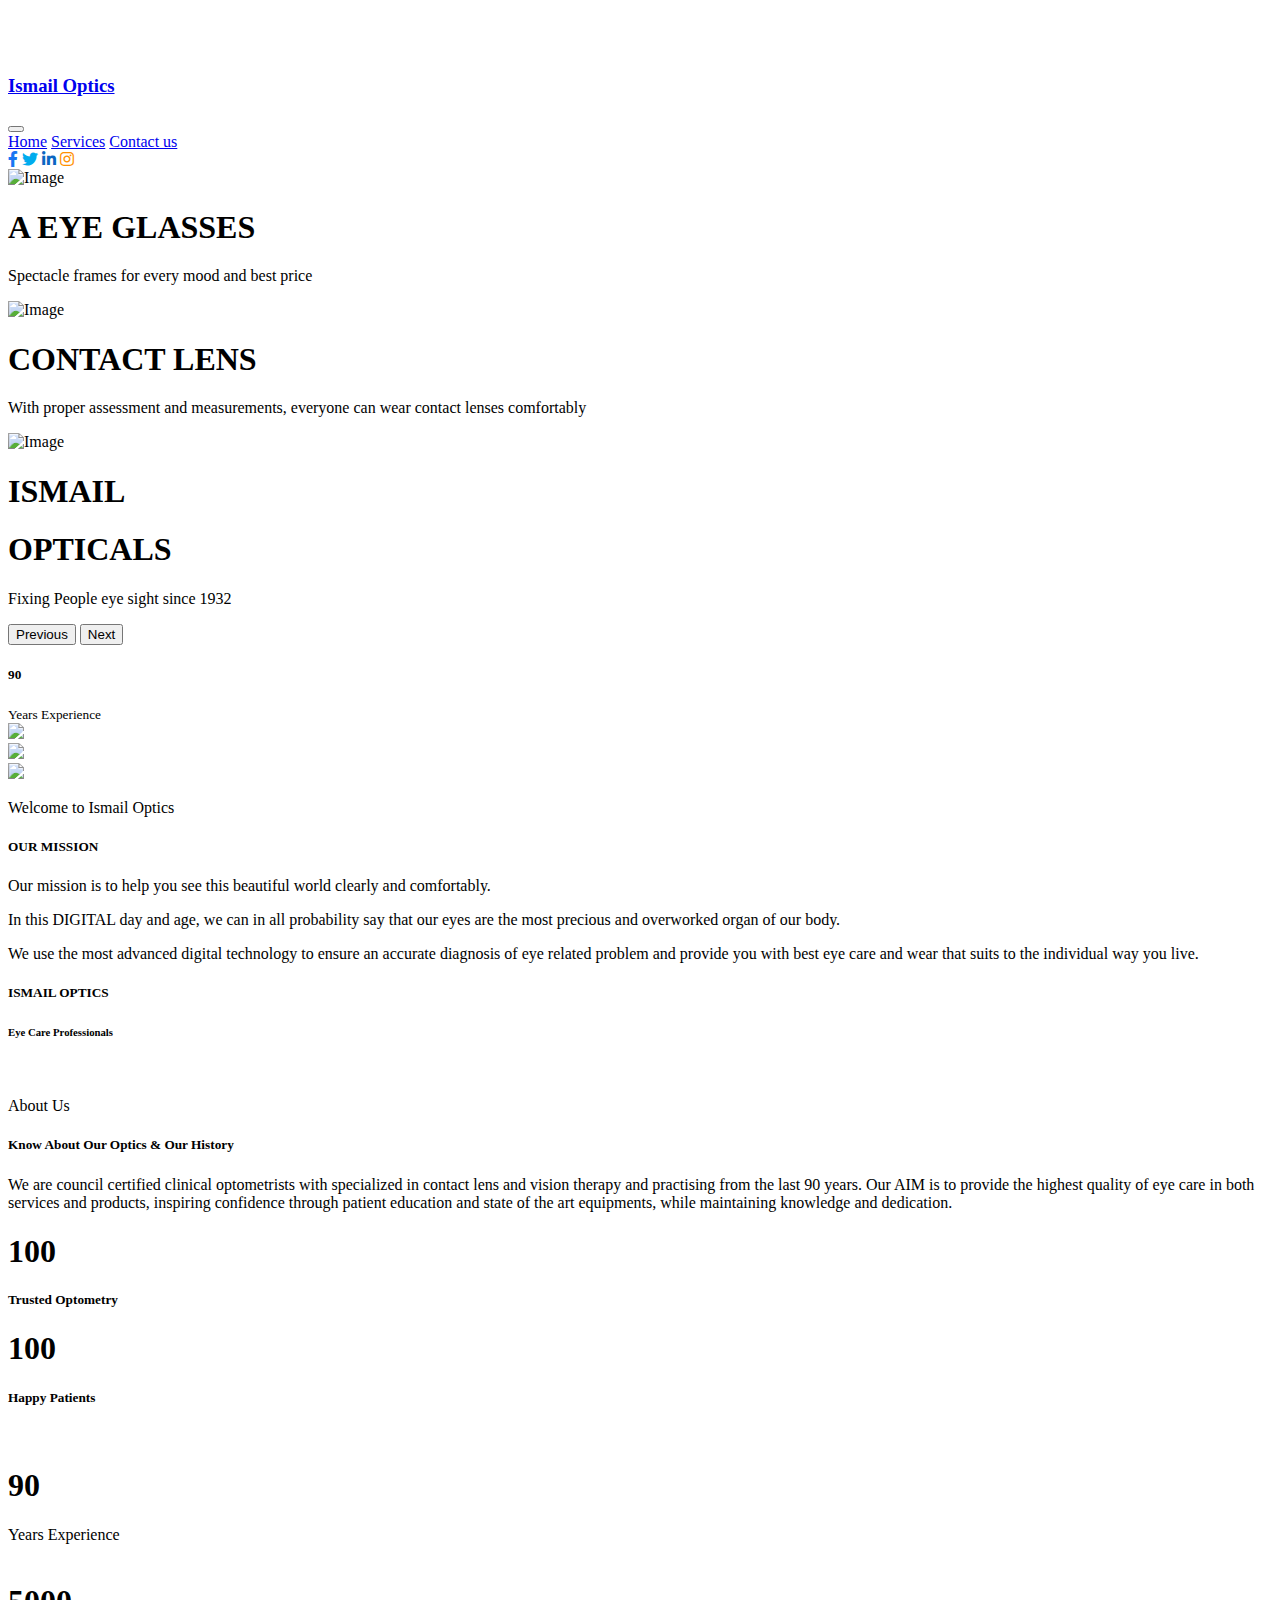
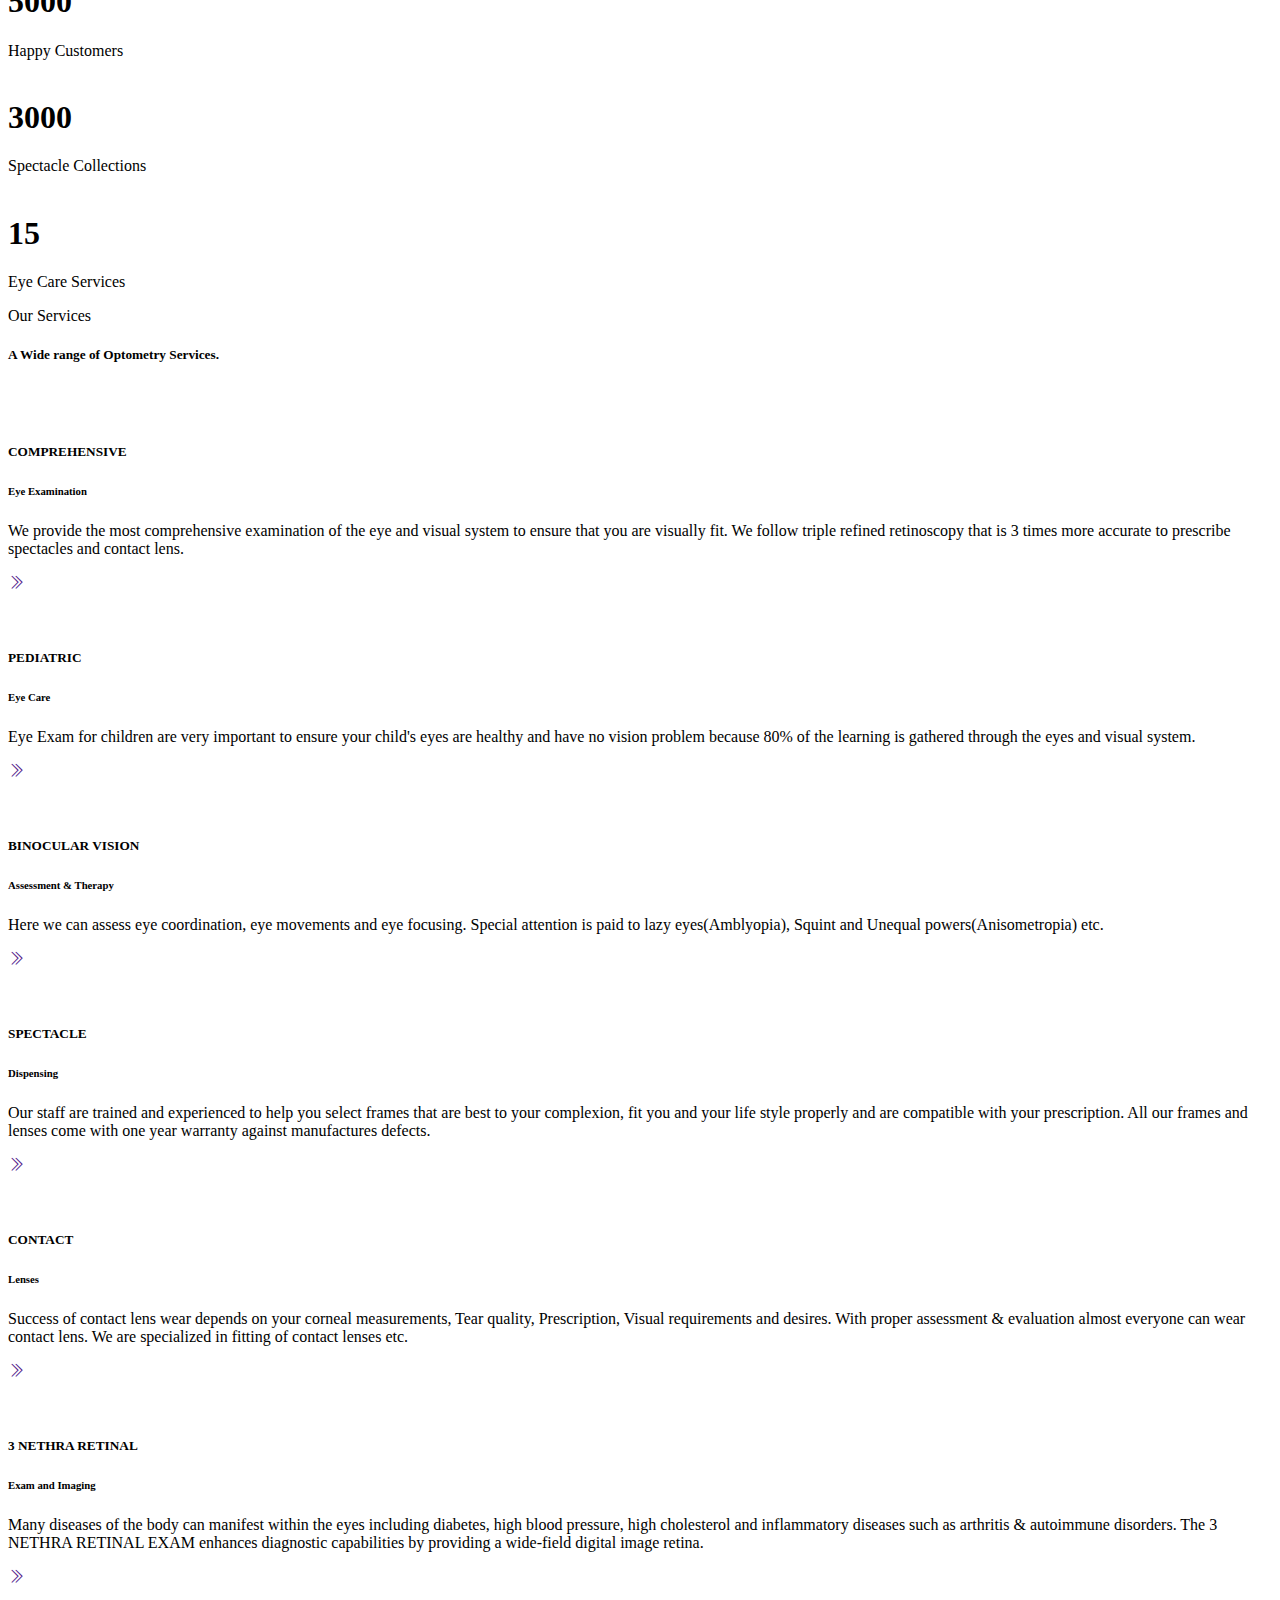
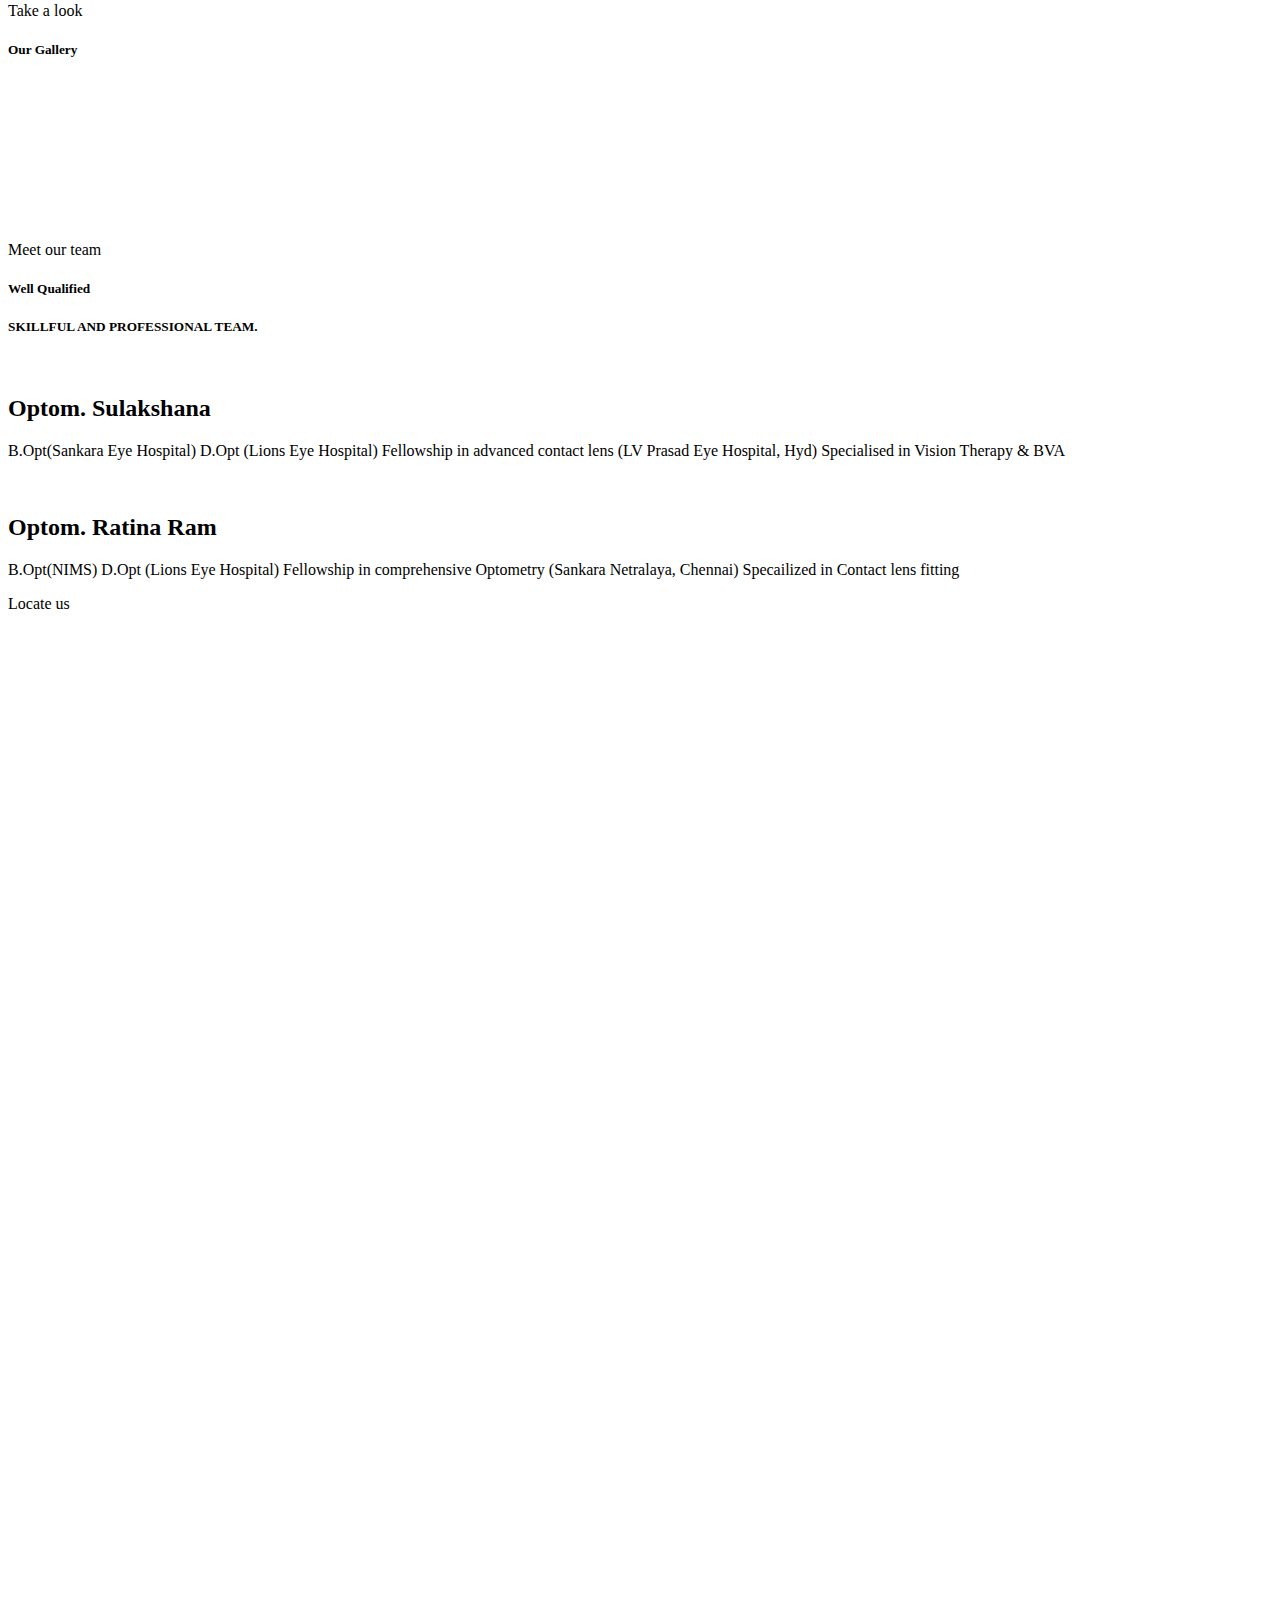
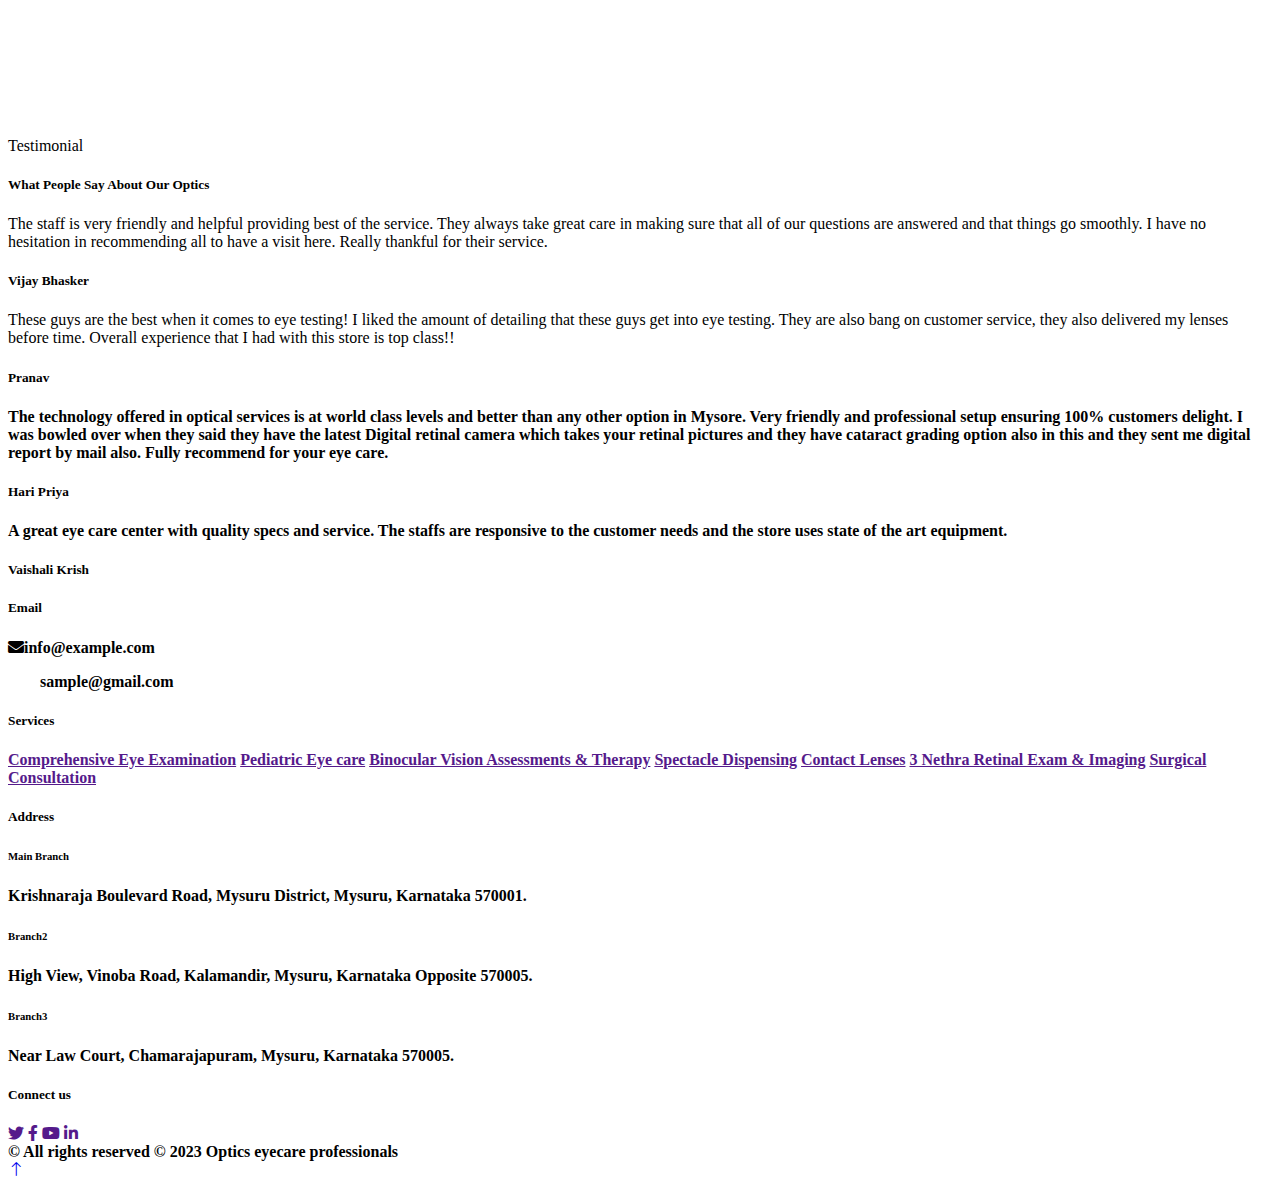
==== index.html @ 4f5cfffa "Commit" ====
<!DOCTYPE html>
<html lang="en">

<head>
    <meta charset="utf-8">
    <title>Ismail Optics</title>
    <meta content="width=device-width, initial-scale=1.0" name="viewport">
    <meta content="" name="keywords">
    <meta content="" name="description">

    <!-- Favicon -->
    <link href="img/favicon.ico" rel="icon">

    <!-- Google Web Fonts -->
    <link rel="preconnect" href="https://fonts.googleapis.com">
    <link rel="preconnect" href="https://fonts.gstatic.com" crossorigin>
    <link href="https://fonts.googleapis.com/css2?family=Libre+Baskerville:wght@700&family=Open+Sans:wght@400;500;600&display=swap" rel="stylesheet">   

    <!-- Icon Font Stylesheet -->
    <link href="https://cdnjs.cloudflare.com/ajax/libs/font-awesome/5.10.0/css/all.min.css" rel="stylesheet">
    <link href="https://cdn.jsdelivr.net/npm/bootstrap-icons@1.4.1/font/bootstrap-icons.css" rel="stylesheet">

    <!-- Libraries Stylesheet -->
    <link href="lib/animate/animate.min.css" rel="stylesheet">
    <link href="lib/owlcarousel/assets/owl.carousel.min.css" rel="stylesheet">
    <link href="lib/lightbox/css/lightbox.min.css" rel="stylesheet">

    <!-- Customized Bootstrap Stylesheet -->
    <link href="css/bootstrap.min.css" rel="stylesheet">

    <!-- Template Stylesheet -->
    <link href="css/style.css" rel="stylesheet">
</head>

<!--<body oncontextmenu="return false"> -->
    <body>
    <!-- Spinner Start -->
    <div id="spinner" class="show bg-white position-fixed translate-middle w-100 vh-100 top-50 start-50 d-flex align-items-center justify-content-center">
        <div class="spinner-border text-primary" role="status" style="width: 3rem; height: 3rem;"></div>
    </div>
    <!-- Spinner End -->


    <!-- Topbar Start
    <div class="container-fluid bg-dark px-0">
        <div class="row g-0 d-none d-lg-flex">
            <div class="col-lg-6 ps-5 text-start">
                <div class="h-100 d-inline-flex align-items-center text-light">
                    <span>Follow Us:</span>
                    <a class="btn btn-link text-light" href=""><i class="fab fa-facebook-f"></i></a>
                    <a class="btn btn-link text-light" href=""><i class="fab fa-twitter"></i></a>
                    <a class="btn btn-link text-light" href=""><i class="fab fa-linkedin-in"></i></a>
                    <a class="btn btn-link text-light" href=""><i class="fab fa-instagram"></i></a>
                </div>
            </div>
            <div class="col-lg-6 text-end">
                <div class="h-100 bg-secondary d-inline-flex align-items-center text-dark py-2 px-4">
                    <span class="me-2 fw-semi-bold"><i class="fa fa-phone-alt me-2"></i>Call Us:</span>
                    <span>+91 996723459</span>
                </div>
            </div>
        </div>
    </div>
    <!-- Topbar End -->


    <!-- Navbar Start -->
    <nav class="navbar navbar-expand-lg bg-white navbar-light sticky-top px-4 px-lg-5">
        <a href="index.html" class="navbar-brand d-flex align-items-center">
            <h3 class="m-0">Ismail Optics</h3>
        </a>
        <button type="button" class="navbar-toggler me-0" data-bs-toggle="collapse" data-bs-target="#navbarCollapse">
            <span class="navbar-toggler-icon"></span>
        </button>
        <div class="collapse navbar-collapse" id="navbarCollapse">
            <div class="navbar-nav ms-auto p-4 p-lg-0">
                <a href="index.html" class="nav-item nav-link active">Home</a>
                <a href="service.html" class="nav-item nav-link">Services</a>
                <a href="contact.html" class="nav-item nav-link">Contact us</a>
            </div>
            <div class="border-start ps-4 d-none d-lg-block">
                <a class="btn btn-link text-light" href=""><i class="fab fa-facebook-f" style="color: #1877f2;"></i></a>
                    <a class="btn btn-link text-light" href=""><i class="fab fa-twitter" style="color: #00acee ;"></i></a>
                    <a class="btn btn-link text-light" href=""><i class="fab fa-linkedin-in" style="color: #0A66C2;"></i></a>
                    <a class="btn btn-link text-light" href=""><i class="fab fa-instagram" style="color: rgb(255, 145, 0);"></i></a>
            </div>
        </div>
    </nav>
    <!-- Navbar End -->


    <!-- Carousel Start -->
    <div class="container-fluid px-0 mb-5">
        <div id="header-carousel" class="carousel slide" data-bs-ride="carousel">
            <div class="carousel-inner">
                <div class="carousel-item active">
                    <img class="w-100" src="img/home1.jpg" alt="Image">
                    <div class="carousel-caption">
                        <div class="container">
                            <div class="row justify-content-start">
                                <div class="col-lg-8 text-start">
                                    <h1 class="display-1 text-white mb-2 animated slideInRight">A EYE GLASSES</h1>
                                    <p class="fs-4 text-white">Spectacle frames for every mood and best price</p>
                                    
                                </div>
                            </div>
                        </div>
                    </div>
                </div>
                <div class="carousel-item">
                    <img class="w-100" src="img/home2.jpg" alt="Image">
                    <div class="carousel-caption">
                        <div class="container">
                            <div class="row justify-content-start">
                                <div class="col-lg-8 text-start">
                                    <h1 class="display-1 text-white mb-2 animated slideInRight">CONTACT LENS</h1>
                                    <p class="fs-4 text-white">With proper assessment and measurements, everyone can wear contact lenses comfortably</p>
                                 
                                </div>
                            </div>
                        </div>
                    </div>
                </div>
                <div class="carousel-item">
                    <img class="w-100" src="img/sunglasses.jpg" alt="Image">
                    <div class="carousel-caption">
                        <div class="container">
                            <div class="row justify-content-end">
                                <div class="col-lg-8 text-end">
                                    <h1 class="display-1 text-white mb-2 animated slideInRight">ISMAIL</h1>
                                    <h1 class="display-1 text-white mb-2 animated slideInRight">OPTICALS</h1>
                                    <p class="fs-4 text-white">Fixing People eye sight since 1932</p>
                                  
                                </div>
                            </div>
                        </div>
                    </div>
                </div>
            </div>
            <button class="carousel-control-prev" type="button" data-bs-target="#header-carousel"
                data-bs-slide="prev">
                <span class="carousel-control-prev-icon" aria-hidden="true"></span>
                <span class="visually-hidden">Previous</span>
            </button>
            <button class="carousel-control-next" type="button" data-bs-target="#header-carousel"
                data-bs-slide="next">
                <span class="carousel-control-next-icon" aria-hidden="true"></span>
                <span class="visually-hidden">Next</span>
            </button>
        </div>
    </div>
    <!-- Carousel End -->


    <!-- About Start -->
    <div class="container-xxl py-5">
        <div class="container">
            <div class="row g-5 align-items-end">
                <div class="col-lg-6">
                    <div class="row g-2">
                        <div class="col-6 position-relative wow fadeIn" data-wow-delay="0.7s">
                            <div class="about-experience bg-secondary rounded">
                                <h5 class="display-1 mb-0">90</h5>
                                <small class="fs-5 fw-bold">Years Experience</small>
                            </div>
                        </div>
                        <div class="col-6 wow fadeIn" data-wow-delay="0.1s">
                            <img class="img-fluid rounded" src="img/about1.jpg">
                        </div>
                        <div class="col-6 wow fadeIn" data-wow-delay="0.3s">
                            <img class="img-fluid rounded" src="img/service4.jpg">
                        </div>
                        <div class="col-6 wow fadeIn" data-wow-delay="0.5s">
                            <img class="img-fluid rounded" src="img/service7.png">
                        </div>
                    </div>
                </div>
                <div class="col-lg-6 wow fadeIn" data-wow-delay="0.5s">
                    <p class="section-title bg-white text-start text-primary pe-3">Welcome to Ismail Optics</p>
                    <h5 class="mb-4">OUR MISSION</h5>
                    <p class="mb-4">Our mission is to help you see this beautiful world clearly and comfortably.</p>
                    <p class="mb-4">In this DIGITAL day and age, we can in all probability say that our eyes are the most precious and overworked  organ of our body.</p>
                    <p class="mb-4">We use the most advanced digital technology to ensure an accurate diagnosis of eye related problem and provide you with best eye care and wear that suits  to the individual way you live.</p>
                    <h5>ISMAIL OPTICS</h5>
                    <h6 class="text-muted">Eye Care Professionals</h6>
                    <p class="fs-4 text-white"><br></p>
                </div>
            </div>
        </div>
    </div>
    <!-- About End -->


    <!-- Features Start -->
    <div class="container-xxl py-5">
        <div class="container">
            <div class="row g-5 align-items-center">
                <div class="col-lg-6 wow fadeInUp" data-wow-delay="0.1s">
                    <p class="section-title bg-white text-start text-primary pe-3">About  Us</p>
                    <h5 class="mb-4">Know About Our Optics & Our History</h5>
                    <p class="mb-4">We are council certified clinical optometrists with specialized in contact lens and vision therapy and practising from the last 90 years. Our AIM is to provide the highest quality of eye care in both services and products, inspiring confidence through patient education and state of the art equipments, while maintaining knowledge and dedication.</p>
                       <div class="row g-5 pt-2 mb-5">
                            <div class="col-sm-6">
                                <h1 class="display-6" data-toggle="counter-up">100</h1>
                                <h5 class="mb-3">Trusted Optometry</h5>
                            </div>
                            <div class="col-sm-6">
                                <h1 class="display-6" data-toggle="counter-up">100</h1>
                                <h5 class="mb-3">Happy Patients</h5>
                            </div>
                        </div>
                    </div>
                <div class="col-lg-6">
                    <div class="rounded overflow-hidden">
                        <div class="row g-0">
                            <div class="col-sm-6 wow fadeIn" data-wow-delay="0.1s">
                                <div class="text-center bg-primary py-5 px-4">
                                    <img class="img-fluid mb-4" src="img/experience.png" alt="">
                                    <h1 class="display-6 text-white" data-toggle="counter-up">90</h1>
                                    <span class="fs-5 fw-semi-bold text-secondary">Years Experience</span>
                                </div>
                            </div>
                            <div class="col-sm-6 wow fadeIn" data-wow-delay="0.3s">
                                <div class="text-center bg-secondary py-5 px-4">
                                    <img class="img-fluid mb-4" src="img/award.png" alt="">
                                    <h1 class="display-6" data-toggle="counter-up">5000</h1>
                                    <span class="fs-5 fw-semi-bold text-primary">Happy Customers</span>
                                </div>
                            </div>
                            <div class="col-sm-6 wow fadeIn" data-wow-delay="0.5s">
                                <div class="text-center bg-secondary py-5 px-4">
                                    <img class="img-fluid mb-4" src="img/animal.png" alt="">
                                    <h1 class="display-6" data-toggle="counter-up">3000</h1>
                                    <span class="fs-5 fw-semi-bold text-primary">Spectacle Collections</span>
                                </div>
                            </div>
                            <div class="col-sm-6 wow fadeIn" data-wow-delay="0.7s">
                                <div class="text-center bg-primary py-5 px-4">
                                    <img class="img-fluid mb-4" src="img/client.png" alt="">
                                    <h1 class="display-6 text-white" data-toggle="counter-up">15</h1>
                                    <span class="fs-5 fw-semi-bold text-secondary">Eye Care Services</span>
                                </div>
                            </div>
                        </div>
                    </div>
                </div>
            </div>
        </div>
    </div>
    <!-- Features End -->


    


    <!-- Service Start -->
    <div class="container-xxl py-5">
        <div class="container">
            <div class="text-center mx-auto pb-4 wow fadeInUp" data-wow-delay="0.1s" style="max-width: 500px;">
                <p class="section-title bg-white text-center text-primary px-3">Our Services</p>
                <h5 class="mb-5">A Wide range of Optometry Services.</h5>
            </div>
            <div class="row gy-5 gx-4">
                <div class="col-lg-4 col-md-6 pt-5 wow fadeInUp" data-wow-delay="0.1s">
                    <div class="service-item d-flex h-100">
                        <div class="service-img">
                            <img class="img-fluid" src="img/eye_care.jpg" alt="">
                        </div>
                        <div class="service-text p-5 pt-0">
                            <div class="service-icon">
                                <img class="img-fluid rounded-circle" src="img/eye_care.jpg" alt="">
                            </div>
                            <h5 class="mb-3">COMPREHENSIVE</h5>
                            <h6 class="mb-3">Eye Examination</h6>
                            <p class="mb-4">We provide the most comprehensive examination of the eye and visual system to ensure that you are visually fit.
                                We follow  triple refined retinoscopy that is 3 times more accurate to prescribe spectacles and contact lens.</p>
                            <a class="btn btn-square rounded-circle" href=""><i class="bi bi-chevron-double-right"></i></a>
                        </div>
                    </div>
                </div>
                <div class="col-lg-4 col-md-6 pt-5 wow fadeInUp" data-wow-delay="0.1s">
                    <div class="service-item d-flex h-100">
                        <div class="service-img">
                            <img class="img-fluid" src="img/eye_exam.jpg" alt="">
                        </div>
                        <div class="service-text p-5 pt-0">
                            <div class="service-icon">
                                <img class="img-fluid rounded-circle" src="img/eye_exam.jpg" alt="">
                            </div>
                            <h5 class="mb-3">PEDIATRIC</h4>
                                <h6 class="mb-3">Eye Care</h6>
                            <p class="mb-4">Eye Exam for children are very important to ensure your child's eyes are healthy and have no vision problem because 80% of the learning is gathered through the eyes and visual system. </p>
                            <a class="btn btn-square rounded-circle" href=""><i class="bi bi-chevron-double-right"></i></a>
                        </div>
                    </div>
                </div>
                <div class="col-lg-4 col-md-6 pt-5 wow fadeInUp" data-wow-delay="0.1s">
                    <div class="service-item d-flex h-100">
                        <div class="service-img">
                            <img class="img-fluid" src="img/service3.jpg" alt="">
                        </div>
                        <div class="service-text p-5 pt-0">
                            <div class="service-icon">
                                <img class="img-fluid rounded-circle" src="img/service3.jpg" alt="">
                            </div>
                            <h5 class="mb-3">BINOCULAR VISION</h4>
                                <h6 class="mb-3">Assessment & Therapy</h6>
                            <p class="mb-4">Here we can assess eye coordination, eye movements and eye focusing. Special attention is paid to lazy eyes(Amblyopia), Squint and Unequal powers(Anisometropia) etc.</p>
                            <a class="btn btn-square rounded-circle" href=""><i class="bi bi-chevron-double-right"></i></a>
                        </div>
                    </div>
                </div>
                <div class="col-lg-4 col-md-6 pt-5 wow fadeInUp" data-wow-delay="0.1s">
                    <div class="service-item d-flex h-100">
                        <div class="service-img">
                            <img class="img-fluid" src="img/service4.jpg" alt="">
                        </div>
                        <div class="service-text p-5 pt-0">
                            <div class="service-icon">
                                <img class="img-fluid rounded-circle" src="img/service4.jpg" alt="">
                            </div>
                            <h5 class="mb-3">SPECTACLE</h4>
                                <h6 class="mb-3">Dispensing</h6>
                            <p class="mb-4">Our staff are trained and experienced to help you select frames that are best to your complexion, fit you and your life style properly and are compatible with your prescription.
                                All our frames and lenses come with one year warranty against manufactures defects.</p>
                            <a class="btn btn-square rounded-circle" href=""><i class="bi bi-chevron-double-right"></i></a>
                        </div>
                    </div>
                </div>
                <div class="col-lg-4 col-md-6 pt-5 wow fadeInUp" data-wow-delay="0.3s">
                    <div class="service-item d-flex h-100">
                        <div class="service-img">
                            <img class="img-fluid" src="img/service5.png" alt="">
                        </div>
                        <div class="service-text p-5 pt-0">
                            <div class="service-icon">
                                <img class="img-fluid rounded-circle" src="img/service5.png" alt="">
                            </div>
                            <h5 class="mb-3">CONTACT</h5>
                            <h6 class="mb-3">Lenses</h6>
                            <p class="mb-4">Success of contact lens wear depends on your corneal measurements, Tear quality, Prescription, Visual requirements and desires. With proper assessment & evaluation almost everyone can wear contact lens.
                                We are specialized in fitting of contact lenses etc.</p>
                            <a class="btn btn-square rounded-circle" href=""><i class="bi bi-chevron-double-right"></i></a>
                        </div>
                    </div>
                </div>
                <div class="col-lg-4 col-md-6 pt-5 wow fadeInUp" data-wow-delay="0.5s">
                    <div class="service-item d-flex h-100">
                        <div class="service-img">
                            <img class="img-fluid" src="img/service6.png" alt="">
                        </div>
                        <div class="service-text p-5 pt-0">
                            <div class="service-icon">
                                <img class="img-fluid rounded-circle" src="img/service6.png" alt="">
                            </div>
                            <h5 class="mb-3">3 NETHRA RETINAL </h5>
                            <h6 class="mb-3">Exam and Imaging</h6>
                            <p class="mb-4">Many diseases of the body can manifest within the eyes including diabetes, high blood pressure, high cholesterol and inflammatory diseases such as arthritis & autoimmune disorders.
                                The 3 NETHRA RETINAL EXAM enhances diagnostic capabilities by providing a wide-field digital image retina.</p>
                            <a class="btn btn-square rounded-circle" href=""><i class="bi bi-chevron-double-right"></i></a>
                        </div>
                    </div>
                </div>
            </div>
        </div>
    </div>
    <!-- Service End -->


    <!-- Gallery Start -->
    <div class="text-center mx-auto wow fadeInUp" data-wow-delay="0.1s" style="max-width: 500px;">
        <p class="section-title bg-white text-center text-primary px-3">Take a look</p>
        <h5 class="mb-3">Our Gallery</h5>
    </div>
    <div class="container-xxl py-5 px-0">
        <div class="row g-0">
            <div class="col-lg-3 col-md-6 wow fadeInUp" data-wow-delay="0.1s">
                <div class="row g-0">
                    <div class="col-12">
                        <a class="d-block" href="img/gallery2.png" data-lightbox="gallery">
                            <img class="img-fluid" src="img/store4.JPG" alt="">
                        </a>
                    </div>
                    <div class="col-12">
                        <a class="d-block" href="img/store5.JPG" data-lightbox="gallery">
                            <img class="img-fluid" src="img/store5.JPG" alt="">
                        </a>
                    </div>
                </div>
            </div>
            <div class="col-lg-3 col-md-6 wow fadeInUp" data-wow-delay="0.3s">
                <div class="row g-0">
                    <div class="col-12">
                        <a class="d-block" href="img/store3.JPG" data-lightbox="gallery">
                            <img class="img-fluid" src="img/store3.JPG" alt="">
                        </a>
                    </div>
                    <div class="col-12">
                        <a class="d-block" href="img/store1.JPG" data-lightbox="gallery">
                            <img class="img-fluid" src="img/store1.JPG" alt="">
                        </a>
                    </div>
                </div>
            </div>
            <div class="col-lg-3 col-md-6 wow fadeInUp" data-wow-delay="0.5s">
                <div class="row g-0">
                    <div class="col-12">
                        <a class="d-block" href="img/store9.JPG" data-lightbox="gallery">
                            <img class="img-fluid" src="img/store9.JPG" alt="">
                        </a>
                    </div>
                    <div class="col-12">
                        <a class="d-block" href="img/store10.jpg" data-lightbox="gallery">
                            <img class="img-fluid" src="img/store10.jpg" alt="">
                        </a>
                    </div>
                </div>
            </div>
            <div class="col-lg-3 col-md-6 wow fadeInUp" data-wow-delay="0.7s">
                <div class="row g-0">
                    <div class="col-12">
                        <a class="d-block" href="img/store8.JPG" data-lightbox="gallery">
                            <img class="img-fluid" src="img/store8.JPG" alt="">
                        </a>
                    </div>
                    <div class="col-12">
                        <a class="d-block" href="img/store2.JPG" data-lightbox="gallery">
                            <img class="img-fluid" src="img/store2.JPG" alt="">
                        </a>
                    </div>
                </div>
            </div>
        </div>
    </div>
    <!-- Gallery End -->

<!-- Banner Start -->
<div class="text-center mx-auto wow fadeInUp" data-wow-delay="0.1s" style="max-width: 500px;">
    <p class="section-title bg-white text-center text-primary px-3">Meet our team</p>
    <h5 class="mb-3">Well Qualified</h5>
    <h5 class="mb-5">SKILLFUL AND PROFESSIONAL TEAM.</h5>
</div>
<div class="container-fluid banner my-5 py-5" data-parallax="scroll" data-image-src="img/img-bg.png">
    <div class="container py-5">
        <div class="row g-5">
            <div class="col-lg-6 wow fadeIn" data-wow-delay="0.3s">
                <div class="row g-4 align-items-center">
                    <div class="col-sm-4">
                        <img class="img-fluid rounded" src="img/doctor1.png" alt="">
                    </div>
                    <div class="col-sm-8">
                        <h2 class="text-white mb-3">Optom. Sulakshana</h2>
                        <p class="text-white mb-4">B.Opt(Sankara Eye Hospital)

                            D.Opt (Lions Eye Hospital)
                            
                            Fellowship in advanced contact lens
                            
                            (LV Prasad Eye Hospital, Hyd)
                            
                            Specialised in Vision Therapy & BVA</p>
                    </div>
                </div>
            </div>
            <div class="col-lg-6 wow fadeIn" data-wow-delay="0.5s">
                <div class="row g-4 align-items-center">
                    <div class="col-sm-4">
                        <img class="img-fluid rounded" src="img/doctor.png" alt="">
                    </div>
                    <div class="col-sm-8">
                        <h2 class="text-white mb-3">Optom. Ratina Ram</h2>
                        <p class="text-white mb-4">B.Opt(NIMS)

                            D.Opt (Lions Eye Hospital)
                            
                            Fellowship in comprehensive Optometry
                            
                            (Sankara Netralaya, Chennai)
                            
                            Specailized in Contact lens fitting</p>
                        
                    </div>
                </div>
            </div>
        </div>
    </div>
</div>
<!-- Banner End -->

    <!-- Location Start -->
    <div class="container-xxl py-5">
        <div class="container">
            <div class="text-center mx-auto wow fadeInUp" data-wow-delay="0.1s" style="max-width: 500px;">
                <p class="section-title bg-white text-center text-primary px-3 mb-4">Locate us</p>
            </div>
            <div class="row g-4">
                <div class="col-lg-4 col-md-6 wow fadeInUp" data-wow-delay="0.1s">
                    <div class="team-item rounded p-4">
                        <iframe src="https://www.google.com/maps/embed?pb=!1m18!1m12!1m3!1d124738.36909914746!2d76.55328642869591!3d12.310801132354339!2m3!1f0!2f0!3f0!3m2!1i1024!2i768!4f13.1!3m3!1m2!1s0x3baf70381d572ef9%3A0x2b89ece8c0f8396d!2sMysuru%2C%20Karnataka!5e0!3m2!1sen!2sin!4v1690218837474!5m2!1sen!2sin" width="310" height="360" style="border:0;" allowfullscreen="" loading="lazy" referrerpolicy="no-referrer-when-downgrade"></iframe>
                    </div>
                </div>
                <div class="col-lg-4 col-md-6 wow fadeInUp" data-wow-delay="0.3s">
                    <div class="team-item rounded p-4">
                        <iframe src="https://www.google.com/maps/embed?pb=!1m18!1m12!1m3!1d124738.36909914746!2d76.55328642869591!3d12.310801132354339!2m3!1f0!2f0!3f0!3m2!1i1024!2i768!4f13.1!3m3!1m2!1s0x3baf70381d572ef9%3A0x2b89ece8c0f8396d!2sMysuru%2C%20Karnataka!5e0!3m2!1sen!2sin!4v1690218837474!5m2!1sen!2sin" width="310" height="360" style="border:0;" allowfullscreen="" loading="lazy" referrerpolicy="no-referrer-when-downgrade"></iframe>
                    </div>
                </div>
                <div class="col-lg-4 col-md-6 wow fadeInUp" data-wow-delay="0.5s">
                    <div class="team-item rounded p-4">
                        <iframe src="https://www.google.com/maps/embed?pb=!1m18!1m12!1m3!1d124738.36909914746!2d76.55328642869591!3d12.310801132354339!2m3!1f0!2f0!3f0!3m2!1i1024!2i768!4f13.1!3m3!1m2!1s0x3baf70381d572ef9%3A0x2b89ece8c0f8396d!2sMysuru%2C%20Karnataka!5e0!3m2!1sen!2sin!4v1690218837474!5m2!1sen!2sin" width="310" height="360" style="border:0;" allowfullscreen="" loading="lazy" referrerpolicy="no-referrer-when-downgrade"></iframe>
                    </div>
                </div>
            </div>
        </div>
    </div>
    <!-- Location End -->

    <!-- Testimonial Start -->
            <div class="text-center mx-auto wow fadeInUp" data-wow-delay="0.1s" style="max-width: 500px;">
                <p class="section-title bg-white text-center text-primary px-3">Testimonial</p>
                <h5 class="mb-5">What People Say About Our Optics</h5>
            </div>
            
     <div class="container-fluid banner my-5 py-5" data-parallax="scroll" data-image-src="img/testimonials2.png">
        <div class="container py-5">
            <div class="row g-5">
                <div class="col-lg-12 wow fadeInUp" data-wow-delay="0.5s">
                    <div class="owl-carousel testimonial-carousel">
                        <div class="testimonial-item">
                            <p class="fs-5 text-center text-white" >The staff is very friendly and helpful providing best of the service. They always take great care in making sure that all of our questions are answered and that things go smoothly. I have no hesitation in recommending all to have a visit here. Really thankful for their service.</p>
                            <h5 class="text-center text-white"><b>Vijay Bhasker</b></h5>
                        </div>
                        <div class="testimonial-item">
                            <p class="fs-5 text-center text-white">These guys are the best when it comes to eye testing! I liked the amount of detailing that these guys get into eye testing.
                                They are also bang on customer service, they also delivered my lenses before time.
                                Overall experience that I had with this store is top class!!</p>
                            <h5 class="text-center text-white"><b>Pranav</b></h5>
                        </div>
                        <div class="testimonial-item">
                            <p class="fs-5 text-center text-white"><b>The technology offered in optical services is at world class levels and better than any other option in Mysore. Very friendly and professional setup ensuring 100% customers delight. I was bowled over when they said they have the latest Digital retinal camera which takes your retinal pictures and they have cataract grading option also in this and they sent me digital report by mail also. Fully recommend for your eye care.</p>
                            <h5 class="text-center text-white"><b>Hari Priya</b></h5>
                        </div>
                        <div class="testimonial-item">
                            <p class="fs-5 text-center text-white">A great eye care center with quality specs and service. The staffs are responsive to the customer needs and the store uses state of the art equipment.</p>
                            <h5 class="text-center text-white"><b>Vaishali Krish</b></h5>
                        </div>
                    </div>
                </div>
            </div>
        </div>
    </div>
    <!-- Testimonial End -->
    

    <!-- Footer Start -->
    <div class="container-fluid bg-dark footer mt-5 py-5 wow fadeIn" data-wow-delay="0.1s">
        <div class="container py-5">
            <div class="row g-5">
                <div class="col-lg-3 col-md-6">
                    <h5 class="text-white mb-4">Email</h5>
                    <p class="mb-2"><i class="fa fa-envelope me-3"></i>info@example.com</p>
                    <p class="mb-2"><i class=""></i>&emsp;&emsp;sample@gmail.com</p>
                    
                </div>
                <div class="col-lg-3 col-md-6">
                    <h5 class="text-white mb-4">Services</h5>
                    <a class="btn btn-link" href="">Comprehensive Eye Examination</a>
                    <a class="btn btn-link" href="">Pediatric Eye care</a>
                    <a class="btn btn-link" href="">Binocular Vision Assessments & Therapy</a>
                    <a class="btn btn-link" href="">Spectacle Dispensing</a>
                    <a class="btn btn-link" href="">Contact Lenses</a>
                    <a class="btn btn-link" href="">3 Nethra Retinal Exam & Imaging</a>
                    <a class="btn btn-link" href="">Surgical Consultation</a>
                </div>
                <div class="col-lg-3 col-md-6">
                    <h5 class="text-white mb-4">Address</h5>
                    <h6 class="text-light">Main Branch</h6>
                    <p class="mb-3">Krishnaraja Boulevard Road, Mysuru District, Mysuru, Karnataka 570001.</p>
                    <h6 class="text-light">Branch2</h6>
                    <p class="mb-3">High View, Vinoba Road, Kalamandir, Mysuru, Karnataka Opposite 570005.</p>
                    <h6 class="text-light">Branch3</h6>
                    <p class="mb-1">Near Law Court, Chamarajapuram, Mysuru, Karnataka 570005.</p>
                </div>
                <div class="col-lg-3 col-md-6">
                    <h5 class="text-white mb-4">Connect us</h5>
                    <div class="d-flex pt-3">
                        <a class="btn btn-square btn-secondary rounded-circle me-2" href=""><i class="fab fa-twitter"></i></a>
                        <a class="btn btn-square btn-secondary rounded-circle me-2" href=""><i class="fab fa-facebook-f"></i></a>
                        <a class="btn btn-square btn-secondary rounded-circle me-2" href=""><i class="fab fa-youtube"></i></a>
                        <a class="btn btn-square btn-secondary rounded-circle me-2" href=""><i class="fab fa-linkedin-in"></i></a>
                    </div>
                </div>
            </div>
        </div>
    </div>
    <!-- Footer End -->


    <!-- Copyright Start -->
    <div class="container-fluid bg-secondary text-body copyright py-4">
        <div class="container">
            <div class="row">
                <div class="col-md-4"></div>
                <div class="col-md-7 text-center text-md-start mb-3 mb-md-0">
                    &copy; 

                    All rights reserved © 2023 Optics eyecare professionals 
                    
                </div>
                
            </div>
        </div>
    </div>
    <!-- Copyright End -->


    <!-- Back to Top -->
    <a href="#" class="btn btn-lg btn-primary btn-lg-square rounded-circle back-to-top"><i class="bi bi-arrow-up"></i></a>


    <!-- JavaScript Libraries -->
    <script src="https://code.jquery.com/jquery-3.4.1.min.js"></script>
    <script src="https://cdn.jsdelivr.net/npm/bootstrap@5.0.0/dist/js/bootstrap.bundle.min.js"></script>
    <script src="lib/wow/wow.min.js"></script>
    <script src="lib/easing/easing.min.js"></script>
    <script src="lib/waypoints/waypoints.min.js"></script>
    <script src="lib/owlcarousel/owl.carousel.min.js"></script>
    <script src="lib/counterup/counterup.min.js"></script>
    <script src="lib/parallax/parallax.min.js"></script>
    <script src="lib/lightbox/js/lightbox.min.js"></script>

    <!-- Template Javascript -->
    <script src="js/main.js"></script>
</body>

</html>
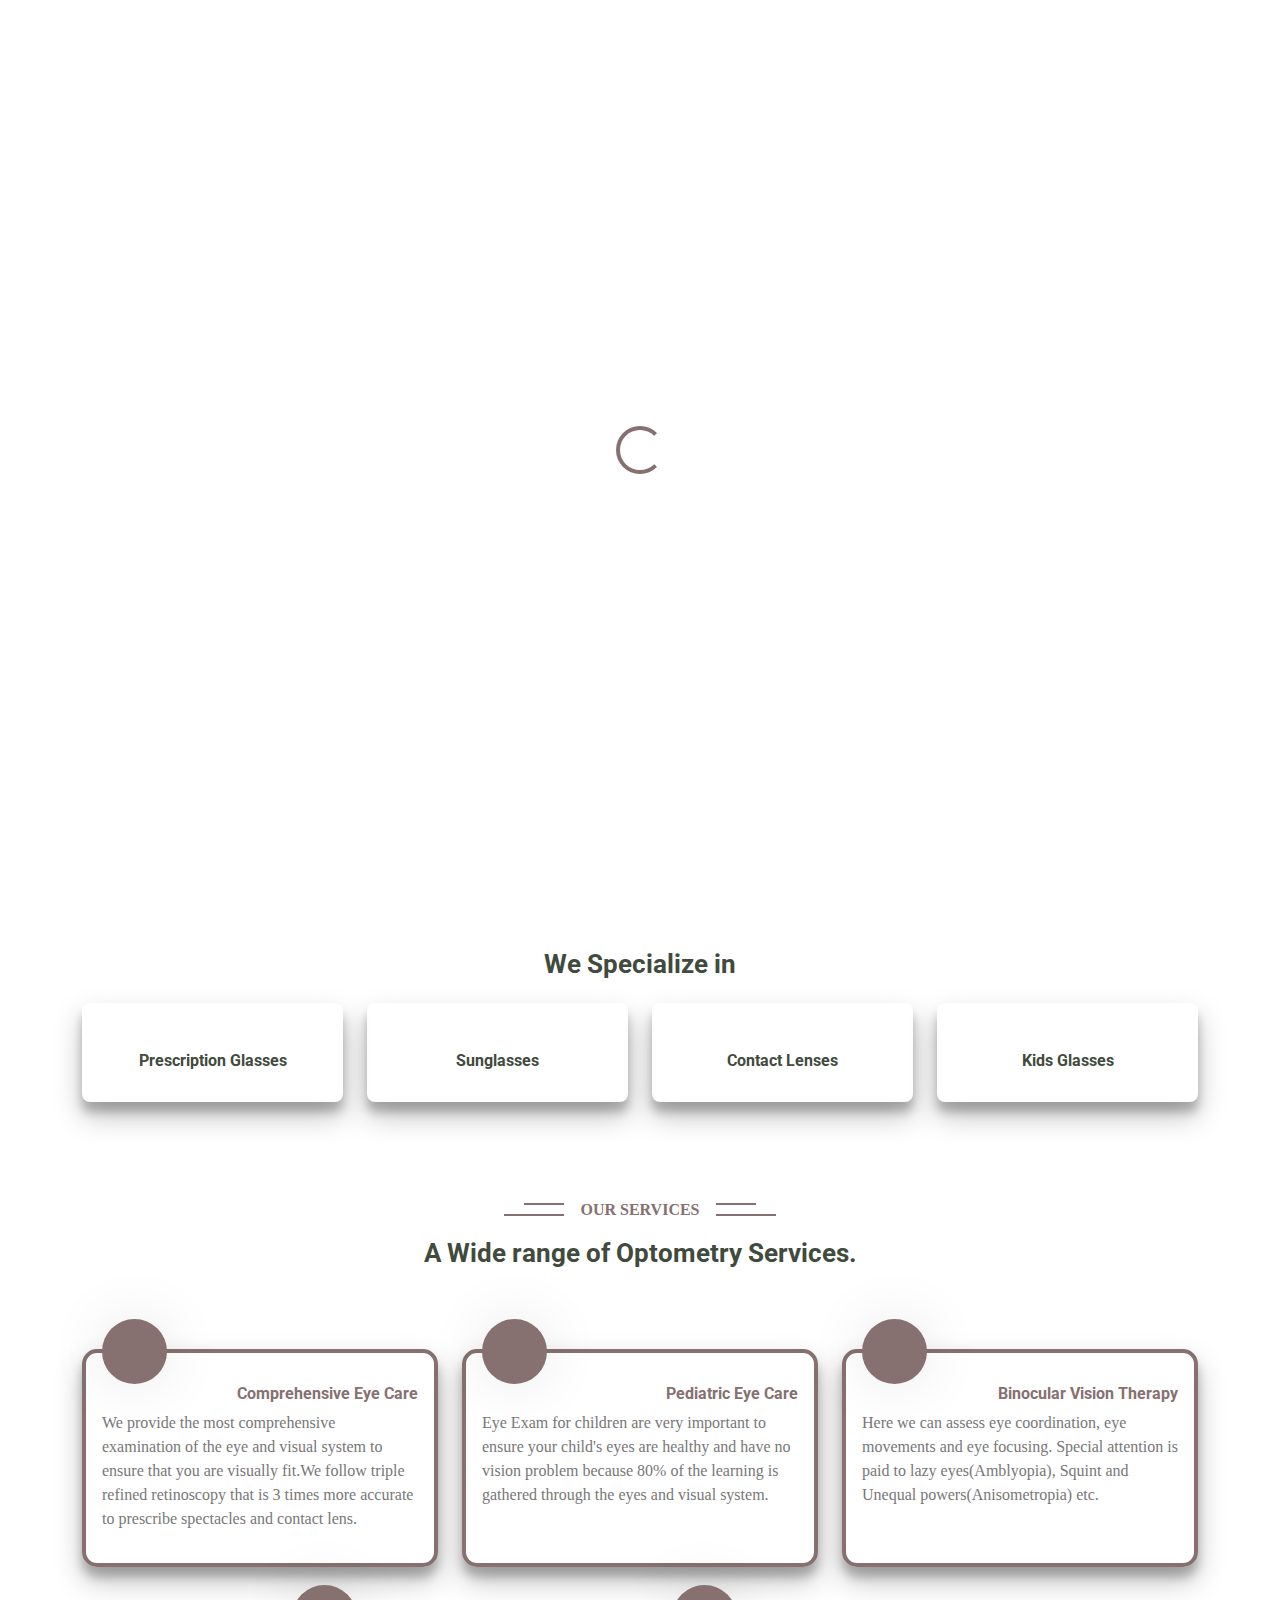
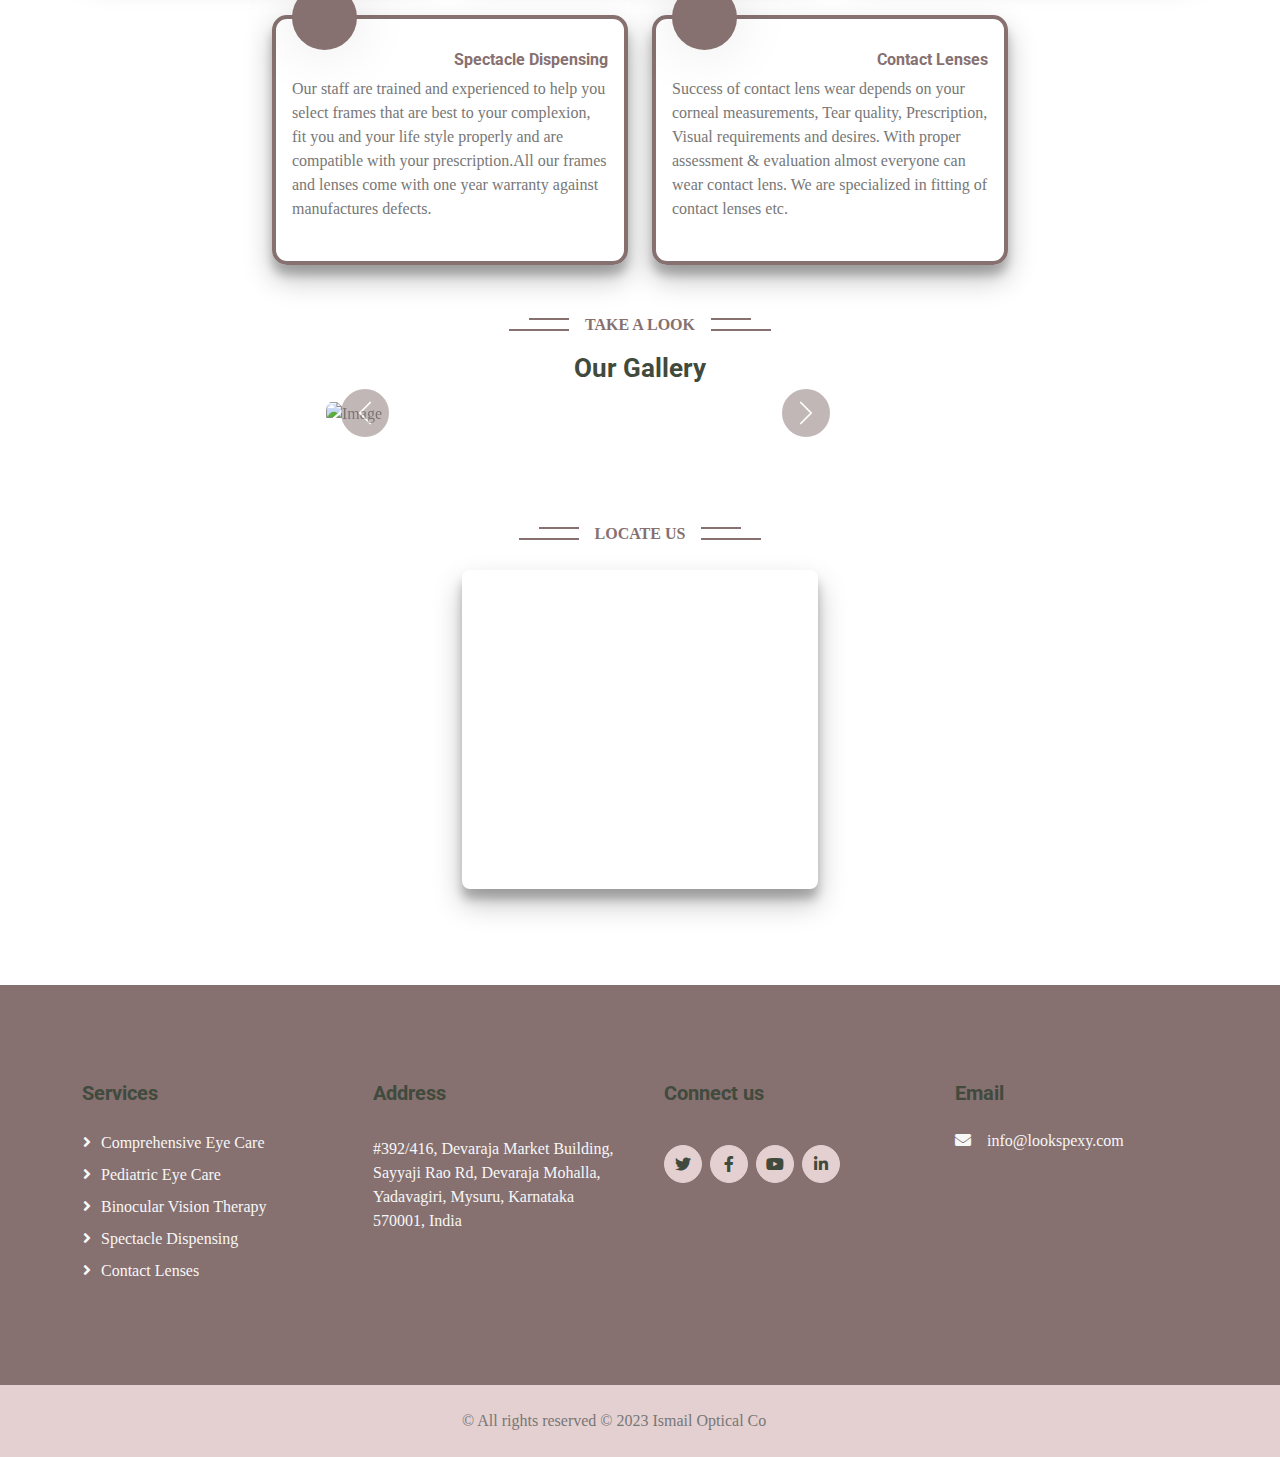
==== commit 576d9a93: "changed file name" ====
--- a/index.html
+++ b/index.html
@@ -1,635 +1,587 @@
-<!DOCTYPE html>
-<html lang="en">
-
-<head>
-    <meta charset="utf-8">
-    <title>Ismail Optics</title>
-    <meta content="width=device-width, initial-scale=1.0" name="viewport">
-    <meta content="" name="keywords">
-    <meta content="" name="description">
-
-    <!-- Favicon -->
-    <link href="img/favicon.ico" rel="icon">
-
-    <!-- Google Web Fonts -->
-    <link rel="preconnect" href="https://fonts.googleapis.com">
-    <link rel="preconnect" href="https://fonts.gstatic.com" crossorigin>
-    <link href="https://fonts.googleapis.com/css2?family=Libre+Baskerville:wght@700&family=Open+Sans:wght@400;500;600&display=swap" rel="stylesheet">   
-
-    <!-- Icon Font Stylesheet -->
-    <link href="https://cdnjs.cloudflare.com/ajax/libs/font-awesome/5.10.0/css/all.min.css" rel="stylesheet">
-    <link href="https://cdn.jsdelivr.net/npm/bootstrap-icons@1.4.1/font/bootstrap-icons.css" rel="stylesheet">
-
-    <!-- Libraries Stylesheet -->
-    <link href="lib/animate/animate.min.css" rel="stylesheet">
-    <link href="lib/owlcarousel/assets/owl.carousel.min.css" rel="stylesheet">
-    <link href="lib/lightbox/css/lightbox.min.css" rel="stylesheet">
-
-    <!-- Customized Bootstrap Stylesheet -->
-    <link href="css/bootstrap.min.css" rel="stylesheet">
-
-    <!-- Template Stylesheet -->
-    <link href="css/style.css" rel="stylesheet">
-</head>
-
-<!--<body oncontextmenu="return false"> -->
-    <body>
-    <!-- Spinner Start -->
-    <div id="spinner" class="show bg-white position-fixed translate-middle w-100 vh-100 top-50 start-50 d-flex align-items-center justify-content-center">
-        <div class="spinner-border text-primary" role="status" style="width: 3rem; height: 3rem;"></div>
-    </div>
-    <!-- Spinner End -->
-
-
-    <!-- Topbar Start
-    <div class="container-fluid bg-dark px-0">
-        <div class="row g-0 d-none d-lg-flex">
-            <div class="col-lg-6 ps-5 text-start">
-                <div class="h-100 d-inline-flex align-items-center text-light">
-                    <span>Follow Us:</span>
-                    <a class="btn btn-link text-light" href=""><i class="fab fa-facebook-f"></i></a>
-                    <a class="btn btn-link text-light" href=""><i class="fab fa-twitter"></i></a>
-                    <a class="btn btn-link text-light" href=""><i class="fab fa-linkedin-in"></i></a>
-                    <a class="btn btn-link text-light" href=""><i class="fab fa-instagram"></i></a>
-                </div>
-            </div>
-            <div class="col-lg-6 text-end">
-                <div class="h-100 bg-secondary d-inline-flex align-items-center text-dark py-2 px-4">
-                    <span class="me-2 fw-semi-bold"><i class="fa fa-phone-alt me-2"></i>Call Us:</span>
-                    <span>+91 996723459</span>
-                </div>
-            </div>
-        </div>
-    </div>
-    <!-- Topbar End -->
-
-
-    <!-- Navbar Start -->
-    <nav class="navbar navbar-expand-lg bg-white navbar-light sticky-top px-4 px-lg-5">
-        <a href="index.html" class="navbar-brand d-flex align-items-center">
-            <h3 class="m-0">Ismail Optics</h3>
-        </a>
-        <button type="button" class="navbar-toggler me-0" data-bs-toggle="collapse" data-bs-target="#navbarCollapse">
-            <span class="navbar-toggler-icon"></span>
-        </button>
-        <div class="collapse navbar-collapse" id="navbarCollapse">
-            <div class="navbar-nav ms-auto p-4 p-lg-0">
-                <a href="index.html" class="nav-item nav-link active">Home</a>
-                <a href="service.html" class="nav-item nav-link">Services</a>
-                <a href="contact.html" class="nav-item nav-link">Contact us</a>
-            </div>
-            <div class="border-start ps-4 d-none d-lg-block">
-                <a class="btn btn-link text-light" href=""><i class="fab fa-facebook-f" style="color: #1877f2;"></i></a>
-                    <a class="btn btn-link text-light" href=""><i class="fab fa-twitter" style="color: #00acee ;"></i></a>
-                    <a class="btn btn-link text-light" href=""><i class="fab fa-linkedin-in" style="color: #0A66C2;"></i></a>
-                    <a class="btn btn-link text-light" href=""><i class="fab fa-instagram" style="color: rgb(255, 145, 0);"></i></a>
-            </div>
-        </div>
-    </nav>
-    <!-- Navbar End -->
-
-
-    <!-- Carousel Start -->
-    <div class="container-fluid px-0 mb-5">
-        <div id="header-carousel" class="carousel slide" data-bs-ride="carousel">
-            <div class="carousel-inner">
-                <div class="carousel-item active">
-                    <img class="w-100" src="img/home1.jpg" alt="Image">
-                    <div class="carousel-caption">
-                        <div class="container">
-                            <div class="row justify-content-start">
-                                <div class="col-lg-8 text-start">
-                                    <h1 class="display-1 text-white mb-2 animated slideInRight">A EYE GLASSES</h1>
-                                    <p class="fs-4 text-white">Spectacle frames for every mood and best price</p>
-                                    
-                                </div>
-                            </div>
-                        </div>
-                    </div>
-                </div>
-                <div class="carousel-item">
-                    <img class="w-100" src="img/home2.jpg" alt="Image">
-                    <div class="carousel-caption">
-                        <div class="container">
-                            <div class="row justify-content-start">
-                                <div class="col-lg-8 text-start">
-                                    <h1 class="display-1 text-white mb-2 animated slideInRight">CONTACT LENS</h1>
-                                    <p class="fs-4 text-white">With proper assessment and measurements, everyone can wear contact lenses comfortably</p>
-                                 
-                                </div>
-                            </div>
-                        </div>
-                    </div>
-                </div>
-                <div class="carousel-item">
-                    <img class="w-100" src="img/sunglasses.jpg" alt="Image">
-                    <div class="carousel-caption">
-                        <div class="container">
-                            <div class="row justify-content-end">
-                                <div class="col-lg-8 text-end">
-                                    <h1 class="display-1 text-white mb-2 animated slideInRight">ISMAIL</h1>
-                                    <h1 class="display-1 text-white mb-2 animated slideInRight">OPTICALS</h1>
-                                    <p class="fs-4 text-white">Fixing People eye sight since 1932</p>
-                                  
-                                </div>
-                            </div>
-                        </div>
-                    </div>
-                </div>
-            </div>
-            <button class="carousel-control-prev" type="button" data-bs-target="#header-carousel"
-                data-bs-slide="prev">
-                <span class="carousel-control-prev-icon" aria-hidden="true"></span>
-                <span class="visually-hidden">Previous</span>
-            </button>
-            <button class="carousel-control-next" type="button" data-bs-target="#header-carousel"
-                data-bs-slide="next">
-                <span class="carousel-control-next-icon" aria-hidden="true"></span>
-                <span class="visually-hidden">Next</span>
-            </button>
-        </div>
-    </div>
-    <!-- Carousel End -->
-
-
-    <!-- About Start -->
-    <div class="container-xxl py-5">
-        <div class="container">
-            <div class="row g-5 align-items-end">
-                <div class="col-lg-6">
-                    <div class="row g-2">
-                        <div class="col-6 position-relative wow fadeIn" data-wow-delay="0.7s">
-                            <div class="about-experience bg-secondary rounded">
-                                <h5 class="display-1 mb-0">90</h5>
-                                <small class="fs-5 fw-bold">Years Experience</small>
-                            </div>
-                        </div>
-                        <div class="col-6 wow fadeIn" data-wow-delay="0.1s">
-                            <img class="img-fluid rounded" src="img/about1.jpg">
-                        </div>
-                        <div class="col-6 wow fadeIn" data-wow-delay="0.3s">
-                            <img class="img-fluid rounded" src="img/service4.jpg">
-                        </div>
-                        <div class="col-6 wow fadeIn" data-wow-delay="0.5s">
-                            <img class="img-fluid rounded" src="img/service7.png">
-                        </div>
-                    </div>
-                </div>
-                <div class="col-lg-6 wow fadeIn" data-wow-delay="0.5s">
-                    <p class="section-title bg-white text-start text-primary pe-3">Welcome to Ismail Optics</p>
-                    <h5 class="mb-4">OUR MISSION</h5>
-                    <p class="mb-4">Our mission is to help you see this beautiful world clearly and comfortably.</p>
-                    <p class="mb-4">In this DIGITAL day and age, we can in all probability say that our eyes are the most precious and overworked  organ of our body.</p>
-                    <p class="mb-4">We use the most advanced digital technology to ensure an accurate diagnosis of eye related problem and provide you with best eye care and wear that suits  to the individual way you live.</p>
-                    <h5>ISMAIL OPTICS</h5>
-                    <h6 class="text-muted">Eye Care Professionals</h6>
-                    <p class="fs-4 text-white"><br></p>
-                </div>
-            </div>
-        </div>
-    </div>
-    <!-- About End -->
-
-
-    <!-- Features Start -->
-    <div class="container-xxl py-5">
-        <div class="container">
-            <div class="row g-5 align-items-center">
-                <div class="col-lg-6 wow fadeInUp" data-wow-delay="0.1s">
-                    <p class="section-title bg-white text-start text-primary pe-3">About  Us</p>
-                    <h5 class="mb-4">Know About Our Optics & Our History</h5>
-                    <p class="mb-4">We are council certified clinical optometrists with specialized in contact lens and vision therapy and practising from the last 90 years. Our AIM is to provide the highest quality of eye care in both services and products, inspiring confidence through patient education and state of the art equipments, while maintaining knowledge and dedication.</p>
-                       <div class="row g-5 pt-2 mb-5">
-                            <div class="col-sm-6">
-                                <h1 class="display-6" data-toggle="counter-up">100</h1>
-                                <h5 class="mb-3">Trusted Optometry</h5>
-                            </div>
-                            <div class="col-sm-6">
-                                <h1 class="display-6" data-toggle="counter-up">100</h1>
-                                <h5 class="mb-3">Happy Patients</h5>
-                            </div>
-                        </div>
-                    </div>
-                <div class="col-lg-6">
-                    <div class="rounded overflow-hidden">
-                        <div class="row g-0">
-                            <div class="col-sm-6 wow fadeIn" data-wow-delay="0.1s">
-                                <div class="text-center bg-primary py-5 px-4">
-                                    <img class="img-fluid mb-4" src="img/experience.png" alt="">
-                                    <h1 class="display-6 text-white" data-toggle="counter-up">90</h1>
-                                    <span class="fs-5 fw-semi-bold text-secondary">Years Experience</span>
-                                </div>
-                            </div>
-                            <div class="col-sm-6 wow fadeIn" data-wow-delay="0.3s">
-                                <div class="text-center bg-secondary py-5 px-4">
-                                    <img class="img-fluid mb-4" src="img/award.png" alt="">
-                                    <h1 class="display-6" data-toggle="counter-up">5000</h1>
-                                    <span class="fs-5 fw-semi-bold text-primary">Happy Customers</span>
-                                </div>
-                            </div>
-                            <div class="col-sm-6 wow fadeIn" data-wow-delay="0.5s">
-                                <div class="text-center bg-secondary py-5 px-4">
-                                    <img class="img-fluid mb-4" src="img/animal.png" alt="">
-                                    <h1 class="display-6" data-toggle="counter-up">3000</h1>
-                                    <span class="fs-5 fw-semi-bold text-primary">Spectacle Collections</span>
-                                </div>
-                            </div>
-                            <div class="col-sm-6 wow fadeIn" data-wow-delay="0.7s">
-                                <div class="text-center bg-primary py-5 px-4">
-                                    <img class="img-fluid mb-4" src="img/client.png" alt="">
-                                    <h1 class="display-6 text-white" data-toggle="counter-up">15</h1>
-                                    <span class="fs-5 fw-semi-bold text-secondary">Eye Care Services</span>
-                                </div>
-                            </div>
-                        </div>
-                    </div>
-                </div>
-            </div>
-        </div>
-    </div>
-    <!-- Features End -->
-
-
-    
-
-
-    <!-- Service Start -->
-    <div class="container-xxl py-5">
-        <div class="container">
-            <div class="text-center mx-auto pb-4 wow fadeInUp" data-wow-delay="0.1s" style="max-width: 500px;">
-                <p class="section-title bg-white text-center text-primary px-3">Our Services</p>
-                <h5 class="mb-5">A Wide range of Optometry Services.</h5>
-            </div>
-            <div class="row gy-5 gx-4">
-                <div class="col-lg-4 col-md-6 pt-5 wow fadeInUp" data-wow-delay="0.1s">
-                    <div class="service-item d-flex h-100">
-                        <div class="service-img">
-                            <img class="img-fluid" src="img/eye_care.jpg" alt="">
-                        </div>
-                        <div class="service-text p-5 pt-0">
-                            <div class="service-icon">
-                                <img class="img-fluid rounded-circle" src="img/eye_care.jpg" alt="">
-                            </div>
-                            <h5 class="mb-3">COMPREHENSIVE</h5>
-                            <h6 class="mb-3">Eye Examination</h6>
-                            <p class="mb-4">We provide the most comprehensive examination of the eye and visual system to ensure that you are visually fit.
-                                We follow  triple refined retinoscopy that is 3 times more accurate to prescribe spectacles and contact lens.</p>
-                            <a class="btn btn-square rounded-circle" href=""><i class="bi bi-chevron-double-right"></i></a>
-                        </div>
-                    </div>
-                </div>
-                <div class="col-lg-4 col-md-6 pt-5 wow fadeInUp" data-wow-delay="0.1s">
-                    <div class="service-item d-flex h-100">
-                        <div class="service-img">
-                            <img class="img-fluid" src="img/eye_exam.jpg" alt="">
-                        </div>
-                        <div class="service-text p-5 pt-0">
-                            <div class="service-icon">
-                                <img class="img-fluid rounded-circle" src="img/eye_exam.jpg" alt="">
-                            </div>
-                            <h5 class="mb-3">PEDIATRIC</h4>
-                                <h6 class="mb-3">Eye Care</h6>
-                            <p class="mb-4">Eye Exam for children are very important to ensure your child's eyes are healthy and have no vision problem because 80% of the learning is gathered through the eyes and visual system. </p>
-                            <a class="btn btn-square rounded-circle" href=""><i class="bi bi-chevron-double-right"></i></a>
-                        </div>
-                    </div>
-                </div>
-                <div class="col-lg-4 col-md-6 pt-5 wow fadeInUp" data-wow-delay="0.1s">
-                    <div class="service-item d-flex h-100">
-                        <div class="service-img">
-                            <img class="img-fluid" src="img/service3.jpg" alt="">
-                        </div>
-                        <div class="service-text p-5 pt-0">
-                            <div class="service-icon">
-                                <img class="img-fluid rounded-circle" src="img/service3.jpg" alt="">
-                            </div>
-                            <h5 class="mb-3">BINOCULAR VISION</h4>
-                                <h6 class="mb-3">Assessment & Therapy</h6>
-                            <p class="mb-4">Here we can assess eye coordination, eye movements and eye focusing. Special attention is paid to lazy eyes(Amblyopia), Squint and Unequal powers(Anisometropia) etc.</p>
-                            <a class="btn btn-square rounded-circle" href=""><i class="bi bi-chevron-double-right"></i></a>
-                        </div>
-                    </div>
-                </div>
-                <div class="col-lg-4 col-md-6 pt-5 wow fadeInUp" data-wow-delay="0.1s">
-                    <div class="service-item d-flex h-100">
-                        <div class="service-img">
-                            <img class="img-fluid" src="img/service4.jpg" alt="">
-                        </div>
-                        <div class="service-text p-5 pt-0">
-                            <div class="service-icon">
-                                <img class="img-fluid rounded-circle" src="img/service4.jpg" alt="">
-                            </div>
-                            <h5 class="mb-3">SPECTACLE</h4>
-                                <h6 class="mb-3">Dispensing</h6>
-                            <p class="mb-4">Our staff are trained and experienced to help you select frames that are best to your complexion, fit you and your life style properly and are compatible with your prescription.
-                                All our frames and lenses come with one year warranty against manufactures defects.</p>
-                            <a class="btn btn-square rounded-circle" href=""><i class="bi bi-chevron-double-right"></i></a>
-                        </div>
-                    </div>
-                </div>
-                <div class="col-lg-4 col-md-6 pt-5 wow fadeInUp" data-wow-delay="0.3s">
-                    <div class="service-item d-flex h-100">
-                        <div class="service-img">
-                            <img class="img-fluid" src="img/service5.png" alt="">
-                        </div>
-                        <div class="service-text p-5 pt-0">
-                            <div class="service-icon">
-                                <img class="img-fluid rounded-circle" src="img/service5.png" alt="">
-                            </div>
-                            <h5 class="mb-3">CONTACT</h5>
-                            <h6 class="mb-3">Lenses</h6>
-                            <p class="mb-4">Success of contact lens wear depends on your corneal measurements, Tear quality, Prescription, Visual requirements and desires. With proper assessment & evaluation almost everyone can wear contact lens.
-                                We are specialized in fitting of contact lenses etc.</p>
-                            <a class="btn btn-square rounded-circle" href=""><i class="bi bi-chevron-double-right"></i></a>
-                        </div>
-                    </div>
-                </div>
-                <div class="col-lg-4 col-md-6 pt-5 wow fadeInUp" data-wow-delay="0.5s">
-                    <div class="service-item d-flex h-100">
-                        <div class="service-img">
-                            <img class="img-fluid" src="img/service6.png" alt="">
-                        </div>
-                        <div class="service-text p-5 pt-0">
-                            <div class="service-icon">
-                                <img class="img-fluid rounded-circle" src="img/service6.png" alt="">
-                            </div>
-                            <h5 class="mb-3">3 NETHRA RETINAL </h5>
-                            <h6 class="mb-3">Exam and Imaging</h6>
-                            <p class="mb-4">Many diseases of the body can manifest within the eyes including diabetes, high blood pressure, high cholesterol and inflammatory diseases such as arthritis & autoimmune disorders.
-                                The 3 NETHRA RETINAL EXAM enhances diagnostic capabilities by providing a wide-field digital image retina.</p>
-                            <a class="btn btn-square rounded-circle" href=""><i class="bi bi-chevron-double-right"></i></a>
-                        </div>
-                    </div>
-                </div>
-            </div>
-        </div>
-    </div>
-    <!-- Service End -->
-
-
-    <!-- Gallery Start -->
-    <div class="text-center mx-auto wow fadeInUp" data-wow-delay="0.1s" style="max-width: 500px;">
-        <p class="section-title bg-white text-center text-primary px-3">Take a look</p>
-        <h5 class="mb-3">Our Gallery</h5>
-    </div>
-    <div class="container-xxl py-5 px-0">
-        <div class="row g-0">
-            <div class="col-lg-3 col-md-6 wow fadeInUp" data-wow-delay="0.1s">
-                <div class="row g-0">
-                    <div class="col-12">
-                        <a class="d-block" href="img/gallery2.png" data-lightbox="gallery">
-                            <img class="img-fluid" src="img/store4.JPG" alt="">
-                        </a>
-                    </div>
-                    <div class="col-12">
-                        <a class="d-block" href="img/store5.JPG" data-lightbox="gallery">
-                            <img class="img-fluid" src="img/store5.JPG" alt="">
-                        </a>
-                    </div>
-                </div>
-            </div>
-            <div class="col-lg-3 col-md-6 wow fadeInUp" data-wow-delay="0.3s">
-                <div class="row g-0">
-                    <div class="col-12">
-                        <a class="d-block" href="img/store3.JPG" data-lightbox="gallery">
-                            <img class="img-fluid" src="img/store3.JPG" alt="">
-                        </a>
-                    </div>
-                    <div class="col-12">
-                        <a class="d-block" href="img/store1.JPG" data-lightbox="gallery">
-                            <img class="img-fluid" src="img/store1.JPG" alt="">
-                        </a>
-                    </div>
-                </div>
-            </div>
-            <div class="col-lg-3 col-md-6 wow fadeInUp" data-wow-delay="0.5s">
-                <div class="row g-0">
-                    <div class="col-12">
-                        <a class="d-block" href="img/store9.JPG" data-lightbox="gallery">
-                            <img class="img-fluid" src="img/store9.JPG" alt="">
-                        </a>
-                    </div>
-                    <div class="col-12">
-                        <a class="d-block" href="img/store10.jpg" data-lightbox="gallery">
-                            <img class="img-fluid" src="img/store10.jpg" alt="">
-                        </a>
-                    </div>
-                </div>
-            </div>
-            <div class="col-lg-3 col-md-6 wow fadeInUp" data-wow-delay="0.7s">
-                <div class="row g-0">
-                    <div class="col-12">
-                        <a class="d-block" href="img/store8.JPG" data-lightbox="gallery">
-                            <img class="img-fluid" src="img/store8.JPG" alt="">
-                        </a>
-                    </div>
-                    <div class="col-12">
-                        <a class="d-block" href="img/store2.JPG" data-lightbox="gallery">
-                            <img class="img-fluid" src="img/store2.JPG" alt="">
-                        </a>
-                    </div>
-                </div>
-            </div>
-        </div>
-    </div>
-    <!-- Gallery End -->
-
-<!-- Banner Start -->
-<div class="text-center mx-auto wow fadeInUp" data-wow-delay="0.1s" style="max-width: 500px;">
-    <p class="section-title bg-white text-center text-primary px-3">Meet our team</p>
-    <h5 class="mb-3">Well Qualified</h5>
-    <h5 class="mb-5">SKILLFUL AND PROFESSIONAL TEAM.</h5>
-</div>
-<div class="container-fluid banner my-5 py-5" data-parallax="scroll" data-image-src="img/img-bg.png">
-    <div class="container py-5">
-        <div class="row g-5">
-            <div class="col-lg-6 wow fadeIn" data-wow-delay="0.3s">
-                <div class="row g-4 align-items-center">
-                    <div class="col-sm-4">
-                        <img class="img-fluid rounded" src="img/doctor1.png" alt="">
-                    </div>
-                    <div class="col-sm-8">
-                        <h2 class="text-white mb-3">Optom. Sulakshana</h2>
-                        <p class="text-white mb-4">B.Opt(Sankara Eye Hospital)
-
-                            D.Opt (Lions Eye Hospital)
-                            
-                            Fellowship in advanced contact lens
-                            
-                            (LV Prasad Eye Hospital, Hyd)
-                            
-                            Specialised in Vision Therapy & BVA</p>
-                    </div>
-                </div>
-            </div>
-            <div class="col-lg-6 wow fadeIn" data-wow-delay="0.5s">
-                <div class="row g-4 align-items-center">
-                    <div class="col-sm-4">
-                        <img class="img-fluid rounded" src="img/doctor.png" alt="">
-                    </div>
-                    <div class="col-sm-8">
-                        <h2 class="text-white mb-3">Optom. Ratina Ram</h2>
-                        <p class="text-white mb-4">B.Opt(NIMS)
-
-                            D.Opt (Lions Eye Hospital)
-                            
-                            Fellowship in comprehensive Optometry
-                            
-                            (Sankara Netralaya, Chennai)
-                            
-                            Specailized in Contact lens fitting</p>
-                        
-                    </div>
-                </div>
-            </div>
-        </div>
-    </div>
-</div>
-<!-- Banner End -->
-
-    <!-- Location Start -->
-    <div class="container-xxl py-5">
-        <div class="container">
-            <div class="text-center mx-auto wow fadeInUp" data-wow-delay="0.1s" style="max-width: 500px;">
-                <p class="section-title bg-white text-center text-primary px-3 mb-4">Locate us</p>
-            </div>
-            <div class="row g-4">
-                <div class="col-lg-4 col-md-6 wow fadeInUp" data-wow-delay="0.1s">
-                    <div class="team-item rounded p-4">
-                        <iframe src="https://www.google.com/maps/embed?pb=!1m18!1m12!1m3!1d124738.36909914746!2d76.55328642869591!3d12.310801132354339!2m3!1f0!2f0!3f0!3m2!1i1024!2i768!4f13.1!3m3!1m2!1s0x3baf70381d572ef9%3A0x2b89ece8c0f8396d!2sMysuru%2C%20Karnataka!5e0!3m2!1sen!2sin!4v1690218837474!5m2!1sen!2sin" width="310" height="360" style="border:0;" allowfullscreen="" loading="lazy" referrerpolicy="no-referrer-when-downgrade"></iframe>
-                    </div>
-                </div>
-                <div class="col-lg-4 col-md-6 wow fadeInUp" data-wow-delay="0.3s">
-                    <div class="team-item rounded p-4">
-                        <iframe src="https://www.google.com/maps/embed?pb=!1m18!1m12!1m3!1d124738.36909914746!2d76.55328642869591!3d12.310801132354339!2m3!1f0!2f0!3f0!3m2!1i1024!2i768!4f13.1!3m3!1m2!1s0x3baf70381d572ef9%3A0x2b89ece8c0f8396d!2sMysuru%2C%20Karnataka!5e0!3m2!1sen!2sin!4v1690218837474!5m2!1sen!2sin" width="310" height="360" style="border:0;" allowfullscreen="" loading="lazy" referrerpolicy="no-referrer-when-downgrade"></iframe>
-                    </div>
-                </div>
-                <div class="col-lg-4 col-md-6 wow fadeInUp" data-wow-delay="0.5s">
-                    <div class="team-item rounded p-4">
-                        <iframe src="https://www.google.com/maps/embed?pb=!1m18!1m12!1m3!1d124738.36909914746!2d76.55328642869591!3d12.310801132354339!2m3!1f0!2f0!3f0!3m2!1i1024!2i768!4f13.1!3m3!1m2!1s0x3baf70381d572ef9%3A0x2b89ece8c0f8396d!2sMysuru%2C%20Karnataka!5e0!3m2!1sen!2sin!4v1690218837474!5m2!1sen!2sin" width="310" height="360" style="border:0;" allowfullscreen="" loading="lazy" referrerpolicy="no-referrer-when-downgrade"></iframe>
-                    </div>
-                </div>
-            </div>
-        </div>
-    </div>
-    <!-- Location End -->
-
-    <!-- Testimonial Start -->
-            <div class="text-center mx-auto wow fadeInUp" data-wow-delay="0.1s" style="max-width: 500px;">
-                <p class="section-title bg-white text-center text-primary px-3">Testimonial</p>
-                <h5 class="mb-5">What People Say About Our Optics</h5>
-            </div>
-            
-     <div class="container-fluid banner my-5 py-5" data-parallax="scroll" data-image-src="img/testimonials2.png">
-        <div class="container py-5">
-            <div class="row g-5">
-                <div class="col-lg-12 wow fadeInUp" data-wow-delay="0.5s">
-                    <div class="owl-carousel testimonial-carousel">
-                        <div class="testimonial-item">
-                            <p class="fs-5 text-center text-white" >The staff is very friendly and helpful providing best of the service. They always take great care in making sure that all of our questions are answered and that things go smoothly. I have no hesitation in recommending all to have a visit here. Really thankful for their service.</p>
-                            <h5 class="text-center text-white"><b>Vijay Bhasker</b></h5>
-                        </div>
-                        <div class="testimonial-item">
-                            <p class="fs-5 text-center text-white">These guys are the best when it comes to eye testing! I liked the amount of detailing that these guys get into eye testing.
-                                They are also bang on customer service, they also delivered my lenses before time.
-                                Overall experience that I had with this store is top class!!</p>
-                            <h5 class="text-center text-white"><b>Pranav</b></h5>
-                        </div>
-                        <div class="testimonial-item">
-                            <p class="fs-5 text-center text-white"><b>The technology offered in optical services is at world class levels and better than any other option in Mysore. Very friendly and professional setup ensuring 100% customers delight. I was bowled over when they said they have the latest Digital retinal camera which takes your retinal pictures and they have cataract grading option also in this and they sent me digital report by mail also. Fully recommend for your eye care.</p>
-                            <h5 class="text-center text-white"><b>Hari Priya</b></h5>
-                        </div>
-                        <div class="testimonial-item">
-                            <p class="fs-5 text-center text-white">A great eye care center with quality specs and service. The staffs are responsive to the customer needs and the store uses state of the art equipment.</p>
-                            <h5 class="text-center text-white"><b>Vaishali Krish</b></h5>
-                        </div>
-                    </div>
-                </div>
-            </div>
-        </div>
-    </div>
-    <!-- Testimonial End -->
-    
-
-    <!-- Footer Start -->
-    <div class="container-fluid bg-dark footer mt-5 py-5 wow fadeIn" data-wow-delay="0.1s">
-        <div class="container py-5">
-            <div class="row g-5">
-                <div class="col-lg-3 col-md-6">
-                    <h5 class="text-white mb-4">Email</h5>
-                    <p class="mb-2"><i class="fa fa-envelope me-3"></i>info@example.com</p>
-                    <p class="mb-2"><i class=""></i>&emsp;&emsp;sample@gmail.com</p>
-                    
-                </div>
-                <div class="col-lg-3 col-md-6">
-                    <h5 class="text-white mb-4">Services</h5>
-                    <a class="btn btn-link" href="">Comprehensive Eye Examination</a>
-                    <a class="btn btn-link" href="">Pediatric Eye care</a>
-                    <a class="btn btn-link" href="">Binocular Vision Assessments & Therapy</a>
-                    <a class="btn btn-link" href="">Spectacle Dispensing</a>
-                    <a class="btn btn-link" href="">Contact Lenses</a>
-                    <a class="btn btn-link" href="">3 Nethra Retinal Exam & Imaging</a>
-                    <a class="btn btn-link" href="">Surgical Consultation</a>
-                </div>
-                <div class="col-lg-3 col-md-6">
-                    <h5 class="text-white mb-4">Address</h5>
-                    <h6 class="text-light">Main Branch</h6>
-                    <p class="mb-3">Krishnaraja Boulevard Road, Mysuru District, Mysuru, Karnataka 570001.</p>
-                    <h6 class="text-light">Branch2</h6>
-                    <p class="mb-3">High View, Vinoba Road, Kalamandir, Mysuru, Karnataka Opposite 570005.</p>
-                    <h6 class="text-light">Branch3</h6>
-                    <p class="mb-1">Near Law Court, Chamarajapuram, Mysuru, Karnataka 570005.</p>
-                </div>
-                <div class="col-lg-3 col-md-6">
-                    <h5 class="text-white mb-4">Connect us</h5>
-                    <div class="d-flex pt-3">
-                        <a class="btn btn-square btn-secondary rounded-circle me-2" href=""><i class="fab fa-twitter"></i></a>
-                        <a class="btn btn-square btn-secondary rounded-circle me-2" href=""><i class="fab fa-facebook-f"></i></a>
-                        <a class="btn btn-square btn-secondary rounded-circle me-2" href=""><i class="fab fa-youtube"></i></a>
-                        <a class="btn btn-square btn-secondary rounded-circle me-2" href=""><i class="fab fa-linkedin-in"></i></a>
-                    </div>
-                </div>
-            </div>
-        </div>
-    </div>
-    <!-- Footer End -->
-
-
-    <!-- Copyright Start -->
-    <div class="container-fluid bg-secondary text-body copyright py-4">
-        <div class="container">
-            <div class="row">
-                <div class="col-md-4"></div>
-                <div class="col-md-7 text-center text-md-start mb-3 mb-md-0">
-                    &copy; 
-
-                    All rights reserved © 2023 Optics eyecare professionals 
-                    
-                </div>
-                
-            </div>
-        </div>
-    </div>
-    <!-- Copyright End -->
-
-
-    <!-- Back to Top -->
-    <a href="#" class="btn btn-lg btn-primary btn-lg-square rounded-circle back-to-top"><i class="bi bi-arrow-up"></i></a>
-
-
-    <!-- JavaScript Libraries -->
-    <script src="https://code.jquery.com/jquery-3.4.1.min.js"></script>
-    <script src="https://cdn.jsdelivr.net/npm/bootstrap@5.0.0/dist/js/bootstrap.bundle.min.js"></script>
-    <script src="lib/wow/wow.min.js"></script>
-    <script src="lib/easing/easing.min.js"></script>
-    <script src="lib/waypoints/waypoints.min.js"></script>
-    <script src="lib/owlcarousel/owl.carousel.min.js"></script>
-    <script src="lib/counterup/counterup.min.js"></script>
-    <script src="lib/parallax/parallax.min.js"></script>
-    <script src="lib/lightbox/js/lightbox.min.js"></script>
-
-    <!-- Template Javascript -->
-    <script src="js/main.js"></script>
-</body>
-
-</html>
+<!DOCTYPE html>
+<html lang="en">
+
+<head>
+    <meta charset="utf-8">
+    <title>Ismail Optical Co</title>
+    <meta content="width=device-width, initial-scale=1.0" name="viewport">
+    <meta content="" name="keywords">
+    <meta content="" name="description">
+
+    <!-- Favicon -->
+    <link href="img/favicon.ico" rel="icon">
+
+    <!-- Google Web Fonts -->
+    
+    <link rel="preconnect" href="https://fonts.googleapis.com">
+    <link rel="preconnect" href="https://fonts.gstatic.com" crossorigin>
+    <link href="https://fonts.googleapis.com/css2?family=Roboto:ital,wght@400;500;600&display=swap" rel="stylesheet">   
+
+    <!-- Icon Font Stylesheet -->
+    <link href="https://cdnjs.cloudflare.com/ajax/libs/font-awesome/5.10.0/css/all.min.css" rel="stylesheet">
+    <link href="https://cdn.jsdelivr.net/npm/bootstrap-icons@1.4.1/font/bootstrap-icons.css" rel="stylesheet">
+
+    <!-- Libraries Stylesheet -->
+    <link href="lib/animate/animate.min.css" rel="stylesheet">
+    <link href="lib/owlcarousel/assets/owl.carousel.min.css" rel="stylesheet">
+    <link href="lib/lightbox/css/lightbox.min.css" rel="stylesheet">
+
+    <!-- Customized Bootstrap Stylesheet -->
+    <link href="css/bootstrap_pink_theme.min.css?v=1" rel="stylesheet">
+
+    <!-- Template Stylesheet -->
+    <link href="css/style_pink_theme.css?v=1" rel="stylesheet">
+</head>
+
+<!--<body oncontextmenu="return false"> -->
+    <body>
+    <!-- Spinner Start -->
+    <div id="spinner" class="show bg-white position-fixed translate-middle w-100 vh-100 top-50 start-50 d-flex align-items-center justify-content-center">
+        <div class="spinner-border text-primary" role="status" style="width: 3rem; height: 3rem;"></div>
+    </div>
+    <!-- Spinner End -->
+
+
+    <!-- Topbar Start
+    <div class="container-fluid bg-dark px-0">
+        <div class="row g-0 d-none d-lg-flex">
+            <div class="col-lg-6 ps-5 text-start">
+                <div class="h-100 d-inline-flex align-items-center text-light">
+                    <span>Follow Us:</span>
+                    <a class="btn btn-link text-light" href=""><i class="fab fa-facebook-f"></i></a>
+                    <a class="btn btn-link text-light" href=""><i class="fab fa-twitter"></i></a>
+                    <a class="btn btn-link text-light" href=""><i class="fab fa-linkedin-in"></i></a>
+                    <a class="btn btn-link text-light" href=""><i class="fab fa-instagram"></i></a>
+                </div>
+            </div>
+            <div class="col-lg-6 text-end">
+                <div class="h-100 bg-secondary d-inline-flex align-items-center text-dark py-2 px-4">
+                    <span class="me-2 fw-semi-bold"><i class="fa fa-phone-alt me-2"></i>Call Us:</span>
+                    <span>+91 996723459</span>
+                </div>
+            </div>
+        </div>
+    </div>
+    <!-- Topbar End -->
+
+
+    <!-- Navbar Start -->
+    <nav class="navbar navbar-expand-lg bg-white navbar-light sticky-top px-4 px-lg-5">
+        <a href="index.html" class="navbar-brand d-flex align-items-center">
+            <h3 class="m-0">Ismail Optical Co</h3>
+        </a>
+        <button type="button" class="navbar-toggler me-0" data-bs-toggle="collapse" data-bs-target="#navbarCollapse">
+            <span class="navbar-toggler-icon"></span>
+        </button>
+        <div class="collapse navbar-collapse" id="navbarCollapse">
+            <div class="navbar-nav ms-auto p-4 p-lg-0">
+                <a href="index_pink_theme.html" class="nav-item nav-link active">Home</a>
+                <a href="service_pink_theme.html" class="nav-item nav-link">Services</a>
+                <a href="contact_pink_theme.html" class="nav-item nav-link">Contact us</a>
+            </div>
+            <div class="border-start ps-4 d-none d-lg-block">
+                <a class="btn btn-link text-light" href=""><i class="fab fa-facebook-f" style="color: #1877f2;"></i></a>
+                    <a class="btn btn-link text-light" href=""><i class="fab fa-twitter" style="color: #00acee;"></i></a>
+                    <a class="btn btn-link text-light" href=""><i class="fab fa-linkedin-in" style="color: #0A66C2;"></i></a>
+                    <a class="btn btn-link text-light" href=""><i class="fab fa-instagram" style="color: rgb(255, 145, 0);"></i></a>
+            </div>
+        </div>
+    </nav>
+    <!-- Navbar End -->
+
+
+    <!-- Carousel Start -->
+    <div class="container-fluid px-0 mb-5">
+        <div id="header-carousel" class="carousel slide" data-bs-ride="carousel">
+            <div class="carousel-inner">
+                <div class="carousel-item active">
+                    <img class="w-100" src="img/home2.jpg" alt="Image">
+                    <div class="carousel-caption">
+                        <div class="container">
+                            <div class="row justify-content-start">
+                                <div class="col-lg-8 text-start">
+                                    <h1 class="display-1 text-white mb-2 animated slideInRight">ISMAIL</h1>
+                                    <h1 class="display-1 text-white mb-2 animated slideInRight">OPTICAL CO</h1>
+                                    <p class="fs-4 text-white">Fixing People eye sight since 1932</p>
+                                    
+                                </div>
+                            </div>
+                        </div>
+                    </div>
+                </div>
+                <div class="carousel-item">
+                    <img class="w-100" src="img/home1.jpg" alt="Image">
+                    <div class="carousel-caption">
+                        <div class="container">
+                            <div class="row justify-content-start">
+                                <div class="col-lg-8 text-start">
+                                    <h1 class="display-1 text-white mb-2 animated slideInRight">ISMAIL</h1>
+                                    <h1 class="display-1 text-white mb-2 animated slideInRight">OPTICAL CO</h1>
+                                    <p class="fs-4 text-white">Fixing People eye sight since 1932</p>
+                                 
+                                </div>
+                            </div>
+                        </div>
+                    </div>
+                </div>
+                <div class="carousel-item">
+                    <img class="w-100" src="img/sunglasses.jpg" alt="Image">
+                    <div class="carousel-caption">
+                        <div class="container">
+                            <div class="row justify-content-end">
+                                <div class="col-lg-8 text-end">
+                                    <h1 class="display-1 text-white mb-2 animated slideInRight">ISMAIL</h1>
+                                    <h1 class="display-1 text-white mb-2 animated slideInRight">OPTICAL CO</h1>
+                                    <p class="fs-4 text-white">Fixing People eye sight since 1932</p>
+                                  
+                                </div>
+                            </div>
+                        </div>
+                    </div>
+                </div>
+            </div>
+            <button class="carousel-control-prev" type="button" data-bs-target="#header-carousel"
+                data-bs-slide="prev">
+                <span class="carousel-control-prev-icon" aria-hidden="true"></span>
+                <span class="visually-hidden">Previous</span>
+            </button>
+            <button class="carousel-control-next" type="button" data-bs-target="#header-carousel"
+                data-bs-slide="next">
+                <span class="carousel-control-next-icon" aria-hidden="true"></span>
+                <span class="visually-hidden">Next</span>
+            </button>
+        </div>
+    </div>
+    <!-- Carousel End -->
+
+
+    <!-- About Start -->
+    <div class="container-xxl">
+        <div class="container">
+            <div class="row  align-items-center">
+                <div class="col-lg-1"></div>
+                <div class="col-lg-4 wow fadeIn" data-wow-delay="0.1s" >
+                    <div class="row">
+                        <div class="col-6 position-relative" style="background-color: #867070;border-top-left-radius: 10px;border-bottom-left-radius: 10px;">
+                            <div class="about-experience bg-secondary rounded" style="box-shadow: 0 14px 28px rgba(0,0,0,0.25), 0 10px 10px rgba(0,0,0,0.22);">
+                                <h5 class="buy-anchor mb-2 text-center" style="margin-top: 20px;"><a href="">BUY <br> ONLINE!</a></h5>
+                                <h5 class="buy-anchor"><a href=""></a></h5>
+                            </div>
+                        </div>
+                        <div class="col-6 py-3"  style="background-color: #867070;border-top-right-radius: 10px;border-bottom-right-radius: 10px;">
+                            <h6 class="mb-1" style="color: aliceblue;">Visit us at</h6>
+                            <h6 class="visit-anchor mb-1" style="color: aliceblue;"><a class="" href="https://lookspexy.com/">lookspexy.com</a> and</h6>
+                            <h6 class="mb-1" style="color: aliceblue;">Explore a wide </h6>
+                            <h6 class="mb-1" style="color: aliceblue;">range of Collection</h6>
+                        </div>
+                    </div>
+                </div>
+                <div class="col-lg-1 g-5" ></div>
+                <div class="col-lg-6 wow fadeIn" data-wow-delay="0.5s">
+                    <p class="section-title bg-white text-start text-primary pe-3">Welcome to Ismail Optical Co</p>
+                    <h5 class="mb-4 section-title-h5">Our Mission</h5>
+                    <p class="mb-4 section-title-p">Our mission is to help you see this beautiful world clearly and comfortably.</p>
+                    <p class="section-title-p">We use the most advanced digital technology to ensure an accurate diagnosis of eye related problem and provide you with best eye care and wear that suits  to the individual way you live.</p> 
+                    <p class="fs-4 text-white"><br></p>
+                </div>
+            </div>
+        </div>
+    </div>
+    <!-- About End -->
+
+
+    <!-- Features Start -->
+    <div class="container-xxl py-5">
+        <div class="container">
+            <div class="row g-5 align-items-center">
+                <div class="col-lg-6 wow fadeInUp" data-wow-delay="0.1s">
+                    <p class="section-title bg-white text-start text-primary pe-3">About  Us</p>
+                    <h5 class="mb-4 section-title-h5">Our Legacy</h5>
+                    <p class="mb-4 section-title-p">We are council certified clinical optometrists with specialized in contact lens and vision therapy and practising from the last 90 years.</p> 
+                    <p  class="section-title-p">Our AIM is to provide the highest quality of eye care in both services and products, inspiring confidence through patient education and state of the art equipments, while maintaining knowledge and dedication.</p>
+                </div>
+                <div class="col-lg-6" >
+                    <div class="rounded overflow-hidden">
+                        <div class="row g-0">
+                            <div class="col-6 wow fadeIn" data-wow-delay="0.1s" >
+                                <div class="text-center bg-primary py-3">
+                                    <img class="img-fluid mb-4" src="img/experience.png" alt="">
+                                    <h1 class="display-6 text-white" data-toggle="counter-up">90</h1>
+                                    <span class="fs-5 fw-semi-bold text-secondary"><b>Years Experience</b></span>
+                                </div>
+                            </div>
+                            <div class="col-6 wow fadeIn" data-wow-delay="0.3s">
+                                <div class="text-center bg-secondary py-3">
+                                    <img class="img-fluid mb-4" src="img/award.png" alt="">
+                                    <h1 class="display-6" data-toggle="counter-up">5000</h1>
+                                    <span class="fs-5 fw-semi-bold text-primary"><b>Happy Customers</b></span>
+                                </div>
+                            </div>
+                            <div class="col-6 wow fadeIn" data-wow-delay="0.5s">
+                                <div class="text-center bg-secondary py-3">
+                                    <img class="img-fluid mb-4" src="img/animal.png" alt="">
+                                    <h1 class="display-6" data-toggle="counter-up">3000</h1>
+                                    <span class="fs-5 fw-semi-bold text-primary"><b>Spectacle Collections</b></span>
+                                </div>
+                            </div>
+                            <div class="col-6 wow fadeIn" rounded data-wow-delay="0.7s">
+                                <div class="text-center bg-primary py-3">
+                                    <img class="img-fluid mb-4" src="img/client.png" alt="">
+                                    <h1 class="display-6 text-white" data-toggle="counter-up">1000</h1>
+                                    <span class="fs-5 fw-semi-bold text-secondary"><b>Free Eye camps</b></span>
+                                </div>
+                            </div>
+                        </div>
+                    </div>
+                </div>
+            </div>
+        </div>
+    </div>
+    <!-- Features End -->
+
+<!-- Specialization Start -->
+<div class="container-xxl py-5">
+    <div class="container">
+    <div class="text-center mx-auto wow fadeInUp" data-wow-delay="0.1s" style="max-width: 500px;">
+    <h5 class="mb-4 section-title-h5">We Specialize in </h5>
+    </div>
+    <div class="row g-4">
+    <div class="col-md-6 col-lg-4 col-xl-3 wow fadeInUp" data-wow-delay="0.1s g-2">
+    <div class="product-item">
+    <div class="position-relative">
+    <img class="img-fluid" src="img/glassess.jpg" alt>
+    <div class="product-overlay">
+    <a class="btn btn-square btn-secondary rounded-circle m-1" href><i class="bi bi-link"></i></a>
+    <a class="btn btn-square btn-secondary rounded-circle m-1" href><i class="bi bi-cart"></i></a>
+    </div>
+    </div>
+    <div class="text-center p-4">
+    <a class="d-block h6" >Prescription Glasses</a>
+    </div>
+    </div>
+    </div>
+    <div class="col-md-6 col-lg-4 col-xl-3 wow fadeInUp" data-wow-delay="0.3s g-2">
+    <div class="product-item">
+    <div class="position-relative">
+    <img class="img-fluid" src="img/sunglasses1.jpg" alt>
+    <div class="product-overlay">
+    <a class="btn btn-square btn-secondary rounded-circle m-1" href><i class="bi bi-link"></i></a>
+    <a class="btn btn-square btn-secondary rounded-circle m-1" href><i class="bi bi-cart"></i></a>
+    </div>
+    </div>
+    <div class="text-center p-4">
+    <a class="d-block h6" href>Sunglasses</a>
+    </div>
+    </div>
+    </div>
+    <div class="col-md-6 col-lg-4 col-xl-3 wow fadeInUp" data-wow-delay="0.5s">
+    <div class="product-item">
+    <div class="position-relative">
+    <img class="img-fluid" src="img/contact_lenses.jpg" alt>
+    <div class="product-overlay">
+    <a class="btn btn-square btn-secondary rounded-circle m-1" href><i class="bi bi-link"></i></a>
+    <a class="btn btn-square btn-secondary rounded-circle m-1" href><i class="bi bi-cart"></i></a>
+    </div>
+    </div>
+    <div class="text-center p-4">
+    <a class="d-block h6" href>Contact Lenses</a>
+    </div>
+    </div>
+    </div>
+    <div class="col-md-6 col-lg-4 col-xl-3 wow fadeInUp" data-wow-delay="0.7s">
+    <div class="product-item">
+    <div class="position-relative">
+    <img class="img-fluid" src="img/kids_glass1.jpg" alt>
+    <div class="product-overlay">
+    <a class="btn btn-square btn-secondary rounded-circle m-1" href><i class="bi bi-link"></i></a>
+    <a class="btn btn-square btn-secondary rounded-circle m-1" href><i class="bi bi-cart"></i></a>
+    </div>
+    </div>
+    <div class="text-center p-4">
+    <a class="d-block h6" href>Kids Glasses</a>
+    </div>
+    </div>
+    </div>
+    </div>
+    </div>
+    </div>
+    <!-- Specialization End -->
+
+
+    <!-- Service Start -->
+    <div class="container-xxl py-5">
+        <div class="container">
+            <div class="text-center mx-auto pb-4 wow fadeInUp" data-wow-delay="0.1s" style="max-width: 500px;">
+                <p class="section-title bg-white text-center text-primary px-3">Our Services</p>
+                <h5 class="mb-2 section-title-h5">A Wide range of Optometry Services.</h5>
+            </div>
+            <div class="row">
+                <div class="col-lg-4 col-md-6 pt-5 wow fadeInUp" data-wow-delay="0.1s">
+                    <div class="service-item d-flex h-100">
+                        <div class="service-img">
+                            <img class="img-fluid" src="img/eye_care.jpg" alt="">
+                        </div>
+                        <div class="service-text p-3">
+                            <div class="service-icon">
+                                <img class="img-fluid rounded-circle" src="img/eye_care.jpg" alt="">
+                            </div>
+                            <h6 class="text-primary" style="text-align: right;margin-top: 0px;">Comprehensive Eye Care</h6>
+                            <p class="">We provide the most comprehensive examination of the eye and visual system to ensure that you are visually fit.We follow  triple refined retinoscopy that is 3 times more accurate to prescribe spectacles and contact lens.</p>
+                         </div>
+                    </div>
+                </div>
+                <div class="col-lg-4 col-md-6 pt-5 wow fadeInUp" data-wow-delay="0.1s">
+                    <div class="service-item d-flex h-100">
+                        <div class="service-img">
+                            <img class="img-fluid" src="img/eye_exam.jpg" alt="">
+                        </div>
+                        <div class="service-text p-3">
+                            <div class="service-icon">
+                                <img class="img-fluid rounded-circle" src="img/eye_exam.jpg" alt="">
+                            </div>
+                                <h6 class="text-primary" style="text-align: right;margin-top: 0px;">Pediatric Eye Care</h6>
+                                <p class="mb-4">Eye Exam for children are very important to ensure your child's eyes are healthy and have no vision problem because 80% of the learning is gathered through the eyes and visual system. </p>
+                         </div>
+                    </div>
+                </div>
+                <div class="col-lg-4 col-md-6 pt-5 wow fadeInUp" data-wow-delay="0.1s">
+                    <div class="service-item d-flex h-100">
+                        <div class="service-img">
+                            <img class="img-fluid" src="img/service3.jpg" alt="">
+                        </div>
+                        <div class="service-text p-3">
+                            <div class="service-icon">
+                                <img class="img-fluid rounded-circle" src="img/service3.jpg" alt="">
+                            </div>
+                                <h6 class="text-primary" style="text-align: right;margin-top: 0px;">Binocular Vision Therapy</h6>
+                                <p class="mb-4">Here we can assess eye coordination, eye movements and eye focusing. Special attention is paid to lazy eyes(Amblyopia), Squint and Unequal powers(Anisometropia) etc.</p>
+                         </div>
+                    </div>
+                </div>
+                <div class="col-lg-2 col-md-6 pt-5 wow fadeInUp" data-wow-delay="0.5s"></div>
+                <div class="col-lg-4 col-md-6 pt-5 wow fadeInUp" data-wow-delay="0.1s">
+                    <div class="service-item d-flex h-100">
+                        <div class="service-img">
+                            <img class="img-fluid" src="img/service4.jpg" alt="">
+                        </div>
+                        <div class="service-text p-3">
+                            <div class="service-icon">
+                                <img class="img-fluid rounded-circle" src="img/service4.jpg" alt="">
+                            </div>
+                                <h6 class="text-primary" style="text-align: right;margin-top: 0px;">Spectacle Dispensing</h6>
+                                <p class="mb-4">Our staff are trained and experienced to help you select frames that are best to your complexion, fit you and your life style properly and are compatible with your prescription.All our frames and lenses come with one year warranty against manufactures defects.</p>
+                        </div>
+                    </div>
+                </div>
+                <div class="col-lg-4 col-md-6 pt-5 wow fadeInUp" data-wow-delay="0.3s">
+                    <div class="service-item d-flex h-100">
+                        <div class="service-img">
+                            <img class="img-fluid" src="img/service5.png" alt="">
+                        </div>
+                        <div class="service-text p-3">
+                            <div class="service-icon">
+                                <img class="img-fluid rounded-circle" src="img/service5.png" alt="">
+                            </div>
+                            <h6 class="text-primary" style="text-align: right;margin-top: 0px;">Contact Lenses</h6>
+                            <p class="mb-4">Success of contact lens wear depends on your corneal measurements, Tear quality, Prescription, Visual requirements and desires. With proper assessment & evaluation almost everyone can wear contact lens. We are specialized in fitting of contact lenses etc.</p>
+                         </div>
+                    </div>
+                </div>
+               <!-- <div class="col-lg-4 col-md-6 pt-5 wow fadeInUp" data-wow-delay="0.5s">
+                    <div class="service-item d-flex h-100">
+                        <div class="service-img">
+                            <img class="img-fluid" src="img/service6.png" alt="">
+                        </div>
+                        <div class="service-text p-3">
+                            <div class="service-icon">
+                                <img class="img-fluid rounded-circle" src="img/service6.png" alt="">
+                            </div>
+                            <h6 class="text-primary" style="text-align: right;margin-top: 0px;">Retinal Exam & Imaging</h6>
+                            <p class="mb-1">Many diseases of the body can manifest within the eyes including diabetes, high blood pressure, high cholesterol and inflammatory diseases such as arthritis & autoimmune disorders.The 3 Nethra Retinal Exam enhances diagnostic capabilities by providing a wide-field digital image retina.</p>
+                         </div>
+                    </div> -->
+                </div>
+            </div>
+        </div>
+    </div>
+    <!-- Service End -->
+
+
+    <!-- Gallery Start -->
+    <div class="text-center mx-auto wow fadeInUp" data-wow-delay="0.1s" style="max-width: 500px;">
+        <p class="section-title bg-white text-center text-primary px-3">Take a look</p>
+        <h5 class="mb-3 section-title-h5">Our Gallery</h5>
+    </div>
+    <div class="row">
+        <div class="col-lg-3"></div>
+        <div class="col-lg-5 wow fadeIn" data-wow-delay="0.1s" >
+            <div class="container-fluid px-0 mb-5" style="border-radius: 20px;">
+                    <div id="header-carousel1" class="carousel slide" data-bs-ride="carousel" >
+                        <div class="carousel-inner" style="border-radius: 10px;">
+                            <div class="carousel-item active" >
+                                <img class="w-80" src="img/store4.JPG" alt="Image">
+                            </div>
+                            <div class="carousel-item">
+                                <img class="w-80" src="img/store1.JPG" alt="Image">
+                            </div>
+                            <div class="carousel-item">
+                                <img class="w-80" src="img/store9.JPG" alt="Image">
+                            </div>
+                            <div class="carousel-item">
+                                <img class="w-80" src="img/store7.JPG" alt="Image">
+                            </div>
+                            <div class="carousel-item">
+                                <img class="w-80" src="img/store10.JPG" alt="Image">
+                            </div>
+                            <div class="carousel-item">
+                                <img class="w-80" src="img/store3.JPG" alt="Image">
+                            </div>
+                        </div>
+                        <button class="carousel-control-prev" type="button" data-bs-target="#header-carousel1"
+                            data-bs-slide="prev">
+                            <span class="carousel-control-prev-icon" aria-hidden="true"></span>
+                            <span class="visually-hidden">Previous</span>
+                        </button>
+                        <button class="carousel-control-next" type="button" data-bs-target="#header-carousel1"
+                            data-bs-slide="next">
+                            <span class="carousel-control-next-icon" aria-hidden="true"></span>
+                            <span class="visually-hidden">Next</span>
+                        </button>
+                    </div>
+                </div>
+            </div>
+        </div>
+    </div>
+    <!-- Gallery End -->
+
+
+
+    <!-- Location Start -->
+    <div class="container-xxl py-5">
+        <div class="container">
+            <div class="text-center mx-auto wow fadeInUp" data-wow-delay="0.1s" style="max-width: 500px;">
+                <p class="section-title bg-white text-center text-primary px-3 mb-4">Locate us</p>
+            </div>
+            <div class="row g-4">
+                <div class="col-lg-4 col-md-6 wow fadeInUp" data-wow-delay="0.5s"></div>
+                <div class="col-lg-4 col-md-6 wow fadeInUp" data-wow-delay="0.1s">
+                    <div class="team-item rounded p-3">
+                        <iframe src="https://www.google.com/maps/embed?pb=!1m14!1m8!1m3!1d3898.0766449650187!2d76.6520914!3d12.3106253!3m2!1i1024!2i768!4f13.1!3m3!1m2!1s0x3baf712baf35ded5%3A0xfcbe4a8ecd8fac0c!2sDevaraja%20Market!5e0!3m2!1sen!2sin!4v1703069583867!5m2!1sen!2sin" width="350" height="280" style="border:0;" allowfullscreen="" loading="lazy" referrerpolicy="no-referrer-when-downgrade"></iframe>
+                     </div>
+                </div>
+               <!--  <div class="col-lg-5 col-md-6 wow fadeInUp" data-wow-delay="0.3s">
+                    <div class="team-item rounded p-3">
+                        <iframe src="https://www.google.com/maps/embed?pb=!1m18!1m12!1m3!1d124738.36909914746!2d76.55328642869591!3d12.310801132354339!2m3!1f0!2f0!3f0!3m2!1i1024!2i768!4f13.1!3m3!1m2!1s0x3baf70381d572ef9%3A0x2b89ece8c0f8396d!2sMysuru%2C%20Karnataka!5e0!3m2!1sen!2sin!4v1690218837474!5m2!1sen!2sin" width="380" height="280" style="border:0;" allowfullscreen="" loading="lazy" referrerpolicy="no-referrer-when-downgrade"></iframe>
+                        <h5 class="py-2" style="text-align: left;">Location 2 &emsp;&emsp;&emsp;&emsp;&emsp;&emsp;&emsp;&emsp;&emsp;&emsp;&emsp;&emsp;&emsp;&nbsp;<i class="fab fa-whatsapp fa-lg" style="text-align: right;color: #128c7e;"></i></h6>
+                    </div>
+                </div>
+               <div class="col-lg-4 col-md-6 wow fadeInUp" data-wow-delay="0.5s">
+                    <div class="team-item rounded p-3">
+                        <iframe src="https://www.google.com/maps/embed?pb=!1m18!1m12!1m3!1d124738.36909914746!2d76.55328642869591!3d12.310801132354339!2m3!1f0!2f0!3f0!3m2!1i1024!2i768!4f13.1!3m3!1m2!1s0x3baf70381d572ef9%3A0x2b89ece8c0f8396d!2sMysuru%2C%20Karnataka!5e0!3m2!1sen!2sin!4v1690218837474!5m2!1sen!2sin" width="320" height="280" style="border:0;" allowfullscreen="" loading="lazy" referrerpolicy="no-referrer-when-downgrade"></iframe>
+                        <h5 class="py-2" style="text-align: left;">Location 3 &emsp;&emsp;&emsp;&emsp;&emsp;&emsp;&emsp;&emsp;&emsp;&emsp;&emsp;<i class="fab fa-whatsapp fa-lg" style="text-align: right;color: #128c7e;"></i></h6>
+                    </div>
+                </div>
+                <div class="col-lg-4 col-md-6 wow fadeInUp" data-wow-delay="0.5s">
+                    <div class="team-item rounded p-3">
+                        <iframe src="https://www.google.com/maps/embed?pb=!1m18!1m12!1m3!1d124738.36909914746!2d76.55328642869591!3d12.310801132354339!2m3!1f0!2f0!3f0!3m2!1i1024!2i768!4f13.1!3m3!1m2!1s0x3baf70381d572ef9%3A0x2b89ece8c0f8396d!2sMysuru%2C%20Karnataka!5e0!3m2!1sen!2sin!4v1690218837474!5m2!1sen!2sin" width="320" height="280" style="border:0;" allowfullscreen="" loading="lazy" referrerpolicy="no-referrer-when-downgrade"></iframe>
+                        <h5 class="py-2" style="text-align: left;">Location 4 &emsp;&emsp;&emsp;&emsp;&emsp;&emsp;&emsp;&emsp;&emsp;&emsp;&emsp;<i class="fab fa-whatsapp fa-lg" style="text-align: right;color: #128c7e;"></i></h6>
+                    </div>
+                </div>
+                <div class="col-lg-4 col-md-6 wow fadeInUp" data-wow-delay="0.5s">
+                    <div class="team-item rounded p-3">
+                        <iframe src="https://www.google.com/maps/embed?pb=!1m18!1m12!1m3!1d124738.36909914746!2d76.55328642869591!3d12.310801132354339!2m3!1f0!2f0!3f0!3m2!1i1024!2i768!4f13.1!3m3!1m2!1s0x3baf70381d572ef9%3A0x2b89ece8c0f8396d!2sMysuru%2C%20Karnataka!5e0!3m2!1sen!2sin!4v1690218837474!5m2!1sen!2sin" width="320" height="280" style="border:0;" allowfullscreen="" loading="lazy" referrerpolicy="no-referrer-when-downgrade"></iframe>
+                        <h5 class="py-2" style="text-align: left;">Location 5 &emsp;&emsp;&emsp;&emsp;&emsp;&emsp;&emsp;&emsp;&emsp;&emsp;&emsp;<i class="fab fa-whatsapp fa-lg" style="text-align: right;color: #128c7e;"></i></h6>
+                    </div>
+                </div>
+                <div class="col-lg-4 col-md-6 wow fadeInUp" data-wow-delay="0.5s">
+                    <div class="team-item rounded p-3">
+                        <iframe src="https://www.google.com/maps/embed?pb=!1m18!1m12!1m3!1d124738.36909914746!2d76.55328642869591!3d12.310801132354339!2m3!1f0!2f0!3f0!3m2!1i1024!2i768!4f13.1!3m3!1m2!1s0x3baf70381d572ef9%3A0x2b89ece8c0f8396d!2sMysuru%2C%20Karnataka!5e0!3m2!1sen!2sin!4v1690218837474!5m2!1sen!2sin" width="320" height="280" style="border:0;" allowfullscreen="" loading="lazy" referrerpolicy="no-referrer-when-downgrade"></iframe>
+                        <h5 class="py-2" style="text-align: left;">Location 6 &emsp;&emsp;&emsp;&emsp;&emsp;&emsp;&emsp;&emsp;&emsp;&emsp;&emsp;<i class="fab fa-whatsapp fa-lg" style="text-align: right;color: #128c7e;"></i></h6>
+                    </div>
+                </div> -->
+            </div>
+        </div>
+    </div>
+    <!-- Location End -->
+   
+    <!-- Footer Start -->
+    <div class="container-fluid bg-primary footer mt-5 py-5 wow fadeIn" data-wow-delay="0.1s">
+        <div class="container py-5">
+            <div class="row g-5">
+                <div class="col-lg-3 col-md-6">
+                    <h5 class=" mb-4">Services</h5>
+                    <a class="btn btn-link " href="service_pink_theme.html">Comprehensive Eye Care</a>
+                    <a class="btn btn-link" href="service_pink_theme.html">Pediatric Eye care</a>
+                    <a class="btn btn-link" href="service_pink_theme.html">Binocular Vision Therapy</a>
+                    <a class="btn btn-link" href="service_pink_theme.html">Spectacle Dispensing</a>
+                    <a class="btn btn-link" href="service_pink_theme.html">Contact Lenses</a>
+                  <!--  <a class="btn btn-link" href="">Retinal Exam & Imaging</a> -->
+                </div>
+                
+                <div class="col-lg-3 col-md-6">
+                    <h5 class="mb-3">Address</h5>
+                    <div class="row g-0">
+                        <div class="col-12 wow fadeIn" data-wow-delay="0.1s">
+                            <div class=" bg-primary py-3">
+                                <p class="mb-3">#392/416, Devaraja Market Building, Sayyaji Rao Rd, Devaraja Mohalla, Yadavagiri, Mysuru, Karnataka 570001, India</p>
+                            </div>
+                        </div>
+                    </div>
+                </div>
+                <div class="col-lg-3 col-md-6">
+                    <h5 class=" mb-4">Connect us</h5>
+                    <div class="d-flex pt-3">
+                        <a class="btn btn-square btn-secondary rounded-circle me-2 btn-connect" href=""><i class="fab fa-twitter"></i></a>
+                        <a class="btn btn-square btn-secondary rounded-circle me-2 btn-connect" href=""><i class="fab fa-facebook-f"></i></a>
+                        <a class="btn btn-square btn-secondary rounded-circle me-2 btn-connect" href=""><i class="fab fa-youtube"></i></a>
+                        <a class="btn btn-square btn-secondary rounded-circle me-2 btn-connect" href=""><i class="fab fa-linkedin-in"></i></a>
+                    </div>
+                </div>
+                <div class="col-lg-3 col-md-6"> 
+                    <h5 class=" mb-4">Email</h5>
+                    <p class="mb-2"><i class="fa fa-envelope me-3"></i>info@lookspexy.com</p>
+                </div>
+            </div>
+        </div>
+    </div>
+    <!-- Footer End -->
+
+
+    <!-- Copyright Start -->
+    <div class="container-fluid bg-secondary text-body copyright py-4">
+        <div class="container">
+            <div class="row">
+                <div class="col-md-4"></div>
+                <div class="col-md-7 text-center text-md-start mb-3 mb-md-0">
+                    &copy; 
+
+                    All rights reserved © 2023 Ismail Optical Co
+                    
+                </div>
+                
+            </div>
+        </div>
+    </div>
+    <!-- Copyright End -->
+
+
+    <!-- Back to Top -->
+    <a href="#" class="btn btn-lg btn-primary btn-lg-square rounded-circle back-to-top"><i class="bi bi-arrow-up"></i></a>
+
+
+    <!-- JavaScript Libraries -->
+    <script src="https://code.jquery.com/jquery-3.4.1.min.js"></script>
+    <script src="https://cdn.jsdelivr.net/npm/bootstrap@5.0.0/dist/js/bootstrap.bundle.min.js"></script>
+    <script src="lib/wow/wow.min.js"></script>
+    <script src="lib/easing/easing.min.js"></script>
+    <script src="lib/waypoints/waypoints.min.js"></script>
+    <script src="lib/owlcarousel/owl.carousel.min.js"></script>
+    <script src="lib/counterup/counterup.min.js"></script>
+    <script src="lib/parallax/parallax.min.js"></script>
+    <script src="lib/lightbox/js/lightbox.min.js"></script>
+
+    <!-- Template Javascript -->
+    <script src="js/main.js"></script>
+</body>
+
+</html>
--- a/css/style_pink_theme.css
+++ b/css/style_pink_theme.css
@@ -0,0 +1,560 @@
+/********** Template CSS **********/
+:root {
+    --primary: #867070;
+    --secondary: #E4D0D0;
+    --light: #F7F7F7;
+    --dark: #404A3D;
+}
+
+.back-to-top {
+    position: fixed;
+    display: none;
+    right: 30px;
+    bottom: 30px;
+    z-index: 99;
+}
+.back-to-top:hover {
+    background-color: var(--secondary);
+    border-color: var(--secondary);
+}
+.section-title h5{
+    color: var(--dark);
+}
+.fw-bold {
+    font-weight: 700 !important;
+}
+
+.fw-medium {
+    font-weight: 600 !important;
+}
+
+.fw-semi-bold {
+    font-weight: 500 !important;
+}
+
+/*** Spinner ***/
+#spinner {
+    opacity: 0;
+    visibility: hidden;
+    transition: opacity .5s ease-out, visibility 0s linear .5s;
+    z-index: 99999;
+}
+
+#spinner.show {
+    transition: opacity .5s ease-out, visibility 0s linear 0s;
+    visibility: visible;
+    opacity: 1;
+}
+
+
+/*** Button ***/
+.btn {
+    transition: .5s;
+    font-weight: 500;
+}
+
+.btn-primary,
+.btn-outline-primary:hover {
+    color: var(--light);
+}
+
+.btn-secondary,
+.btn-outline-secondary:hover {
+    color: var(--dark);
+}
+
+.btn-square {
+    width: 38px;
+    height: 38px;
+}
+
+.btn-sm-square {
+    width: 32px;
+    height: 32px;
+}
+
+.btn-lg-square {
+    width: 48px;
+    height: 48px;
+}
+
+.btn-square,
+.btn-sm-square,
+.btn-lg-square {
+    padding: 0;
+    display: flex;
+    align-items: center;
+    justify-content: center;
+    font-weight: normal;
+}
+
+h1{
+    font-size: larger;
+}
+.section-title-h5{
+    font-size: 1.6rem;
+}
+.section-title-p{
+    font-size: 1.2rem;
+}
+/*** Navbar ***/
+.navbar.sticky-top {
+    top: -100px;
+    transition: .5s;
+}
+
+.navbar .navbar-nav .nav-link {
+    margin-right: 35px;
+    padding: 25px 0;
+    color: var(--dark);
+    font-size: 18px;
+    font-weight: 500;
+    outline: none;
+}
+
+.navbar .navbar-nav .nav-link:hover,
+.navbar .navbar-nav .nav-link.active {
+    color: var(--primary);
+}
+
+.navbar .dropdown-toggle::after {
+    border: none;
+    content: "\f107";
+    font-family: "Font Awesome 5 Free";
+    font-weight: 900;
+    vertical-align: middle;
+    margin-left: 8px;
+}
+
+@media (max-width: 991.98px) {
+    .navbar .navbar-nav .nav-link  {
+        margin-right: 0;
+        padding: 10px 0;
+    }
+
+    .navbar .navbar-nav {
+        border-top: 1px solid #EEEEEE;
+    }
+}
+
+@media (min-width: 992px) {
+    .navbar .nav-item .dropdown-menu {
+        display: block;
+        border: none;
+        margin-top: 0;
+        top: 150%;
+        opacity: 0;
+        visibility: hidden;
+        transition: .5s;
+    }
+
+    .navbar .nav-item:hover .dropdown-menu {
+        top: 100%;
+        visibility: visible;
+        transition: .5s;
+        opacity: 1;
+    }
+}
+
+
+/*** Header ***/
+.carousel-caption {
+    top: 0;
+    left: 0;
+    right: 0;
+    bottom: 0;
+    display: flex;
+    align-items: center;
+    background: rgba(0, 0, 0, .1);
+    z-index: 1;
+}
+
+.carousel-control-prev,
+.carousel-control-next {
+    width: 15%;
+}
+
+.carousel-control-prev-icon,
+.carousel-control-next-icon {
+    width: 3rem;
+    height: 3rem;
+    border-radius: 3rem;
+    background-color: var(--primary);
+    border: 10px solid var(--primary);
+}
+
+@media (max-width: 768px) {
+    #header-carousel .carousel-item {
+        position: relative;
+        min-height: 450px;
+    }
+    
+    #header-carousel .carousel-item img {
+        position: absolute;
+        width: 100%;
+        height: 100%;
+        object-fit: cover;
+    }
+}
+
+.page-header {
+    background: url(../img/banner.jpg) center center no-repeat;
+    background-size: cover;
+}
+
+.page-header-service {
+    background: url(../img/service_bg2_final.jpg) center center no-repeat;
+    background-size: cover;
+}
+.page-header-contact {
+    background: url(../img/contact.jpg) center center no-repeat;
+    background-size: cover;
+}
+
+.page-header .breadcrumb-item+.breadcrumb-item::before {
+    color: var(--light);
+}
+
+.page-header .breadcrumb-item,
+.page-header .breadcrumb-item a {
+    font-size: 18px;
+    color: var(--light);
+}
+
+
+/*** Section Title ***/
+.section-title {
+    position: relative;
+    display: inline-block;
+    text-transform: uppercase;
+    font-weight: 600;
+    font-size: 1rem;
+}
+
+.section-title::before {
+    position: absolute;
+    content: "";
+    width: calc(100% + 80px);
+    height: 2px;
+    top: 5px;
+    left: -40px;
+    background: var(--primary);
+    z-index: -1;
+}
+
+.section-title::after {
+    position: absolute;
+    content: "";
+    width: calc(100% + 120px);
+    height: 2px;
+    bottom: 6px;
+    left: -60px;
+    background: var(--primary);
+    z-index: -1;
+}
+
+.section-title.text-start::before {
+    width: calc(100% + 40px);
+    left: 0;
+}
+
+.section-title.text-start::after {
+    width: calc(100% + 60px);
+    left: 0;
+}
+
+
+/*** About ***/
+.about-experience {
+    position: absolute;
+    width: 80%;
+    height: 70%;
+    left: 20px;
+    right: 10px;
+    top: 20px;
+    bottom: 20px;
+    display: flex;
+    flex-direction: column;
+    align-items: center;
+    justify-content: center;
+    box-shadow: 0 10px 20px rgba(0,0,0,0.19), 0 6px 6px rgba(0,0,0,0.23);
+}
+
+
+/*** Service ***/
+.service-item {
+    position: relative;
+    border-radius: 15px;
+    border-style: solid;
+    border-width: 4px 4px 4px 4px;
+    border-color: #867070;
+    box-shadow: 0 14px 28px rgba(0,0,0,0.25), 0 10px 10px rgba(0,0,0,0.22);
+}
+
+.service-item .service-img {
+    position: absolute;
+    width: 100%;
+    height: 100%;
+    top: 0;
+    left: 0;
+    border-radius: 8px;
+    overflow: hidden;
+    z-index: -1;
+}
+
+.service-item .service-img img {
+    position: absolute;
+    width: 100%;
+    height: 100%;
+    left: 0;
+    object-fit: cover;
+    border-radius: 10px;
+}
+
+.service-item .service-img::before {
+    position: absolute;
+    content: "";
+    width: 100%;
+    height: 100%;
+    top: 0;
+    left: 0;
+    background: rgba(0, 0, 0, .5);
+    border-radius: 10px;
+    z-index: 1;
+}
+
+.service-item .service-img::after {
+    position: absolute;
+    content: "";
+    width: 100%;
+    height: 100%;
+    top: 0;
+    left: 0;
+    background: #FFFFFF;
+    transition: .5s ease-out;
+    z-index: 2;
+}
+
+.service-item:hover .service-img::after {
+    width: 0;
+    left: auto;
+    right: 0;
+}
+
+.service-item .service-text .service-icon {
+    width: 65px;
+    height: 65px;
+    padding: 5px;
+    margin-top: -50px;
+    background: #867070;
+    border-radius: 100px;
+    overflow: hidden;
+    box-shadow: 0 0 60px rgba(0, 0, 0, .1);
+}
+
+.service-item .service-text h5,
+.service-item .service-text p {
+    transition: .5s;
+}
+
+.service-item:hover .service-text h5,
+.service-item:hover .service-text p {
+    color: #FFFFFF;
+}
+
+.service-item .service-text .btn {
+    color: var(--secondary);
+    background: #FFFFFF;
+    box-shadow: 0 0 45px rgba(0, 0, 0, .25);
+}
+
+.service-item .service-text .btn:hover {
+    color: var(--dark);
+    background: var(--secondary);
+}
+
+
+/*** Product ***/
+.product-item {
+    position: relative;
+    border-radius: 8px;
+    overflow: hidden;
+    box-shadow: 0 14px 28px rgba(0,0,0,0.25), 0 10px 10px rgba(0,0,0,0.22);
+}
+
+.product-item .product-overlay {
+    position: absolute;
+    width: 100%;
+    height: 100%;
+    top: 0;
+    left: 0;
+    display: flex;
+    align-items: center;
+    justify-content: center;
+    background: rgba(0, 0, 0, .5);
+    opacity: 0;
+    padding-top: 60px;
+    transition: .5s;
+}
+
+.product-item:hover .product-overlay {
+    opacity: 1;
+    padding-top: 0;
+    
+}
+.product-item a:hover  {
+color: var(--primary);
+}
+.visit-anchor a{
+    color: var(--secondary);
+}
+.visit-anchor a:hover  {
+    color: var(--dark);
+}
+.buy-anchor a{
+    color: var(--dark);
+    font-size: 1.5rem;
+}
+.buy-anchor a:hover  {
+    color: var(--primary);
+}
+/*** Team ***/
+.team-item {
+    position: relative;
+    text-align: center;
+    border-radius: 8px;
+    box-shadow: 0 14px 28px rgba(0,0,0,0.25), 0 10px 10px rgba(0,0,0,0.22);
+}
+
+.team-item .btn {
+    border-color: transparent;
+    box-shadow: 0 0 45px rgba(0, 0, 0, .2);
+}
+
+
+/*** Testimonial ***/
+.testimonial-img {
+    position: relative;
+    min-height: 400px;
+}
+
+.testimonial-img::after {
+    position: absolute;
+    content: "\f10d";
+    font-family: "Sulphur Point', sans-serif";
+    font-weight: 900;
+    font-size: 200px;
+    color: #EEEEEE;
+    top: 50%;
+    left: 50%;
+    transform: translate(-50%, -50%);
+    z-index: -1;
+}
+
+.testimonial-img img {
+    position: absolute;
+    width: 100px;
+    height: 100px;
+    border-radius: 100px;
+}
+
+.testimonial-img img:nth-child(1) {
+    top: 0;
+    left: 0;
+}
+
+.testimonial-img img:nth-child(2) {
+    top: 60%;
+    left: 20%;
+}
+
+.testimonial-img img:nth-child(3) {
+    top: 20%;
+    left: 60%;
+}
+
+.testimonial-img img:nth-child(4) {
+    bottom: 0;
+    right: 0;
+}
+
+.testimonial-img img .animated.pulse {
+    animation-duration: 2s;
+}
+
+.testimonial-carousel .owl-item img {
+    width: 100px;
+    height: 100px;
+    border-radius: 100px;
+}
+
+.testimonial-carousel .owl-nav {
+    margin-top: 30px;
+    display: flex;
+}
+
+.testimonial-carousel .owl-nav .owl-prev,
+.testimonial-carousel .owl-nav .owl-next {
+    margin-right: 15px;
+    width: 45px;
+    height: 45px;
+    display: flex;
+    align-items: center;
+    justify-content: center;
+    color: var(--secondary);
+    border-radius: 45px;
+    box-shadow: 0 0 45px rgba(0, 0, 0, .2);
+    font-size: 22px;
+    transition: .5s;
+}
+
+.testimonial-carousel .owl-nav .owl-prev:hover,
+.testimonial-carousel .owl-nav .owl-next:hover {
+    background: var(--secondary);
+    color: var(--dark);
+}
+
+
+/*** Footer ***/
+.footer {
+    color: var(--secondary);
+    font-weight: normal;
+}
+
+.footer p{
+    color: var(--light);
+}
+
+.footer .btn.btn-link {
+    display: block;
+    margin-bottom: 5px;
+    padding: 0;
+    text-align: left;
+    color: var(--light);
+    font-weight: normal;
+    text-transform: capitalize;
+    transition: .3s;
+}
+
+.footer .btn.btn-link::before {
+    position: relative;
+    content: "\f105";
+    font-family: "Font Awesome 5 Free";
+    font-weight: 900;
+    margin-right: 10px;
+}
+
+.footer .btn.btn-link:hover {
+    color: var(--dark);
+    letter-spacing: 1px;
+    box-shadow: none;
+}
+
+.btn-connect:hover{
+background-color: var(--dark);
+border-color: var(--dark);
+}
+.send-msg:hover{
+    background-color: var(--primary);
+    border-color: var(--primary);
+    }